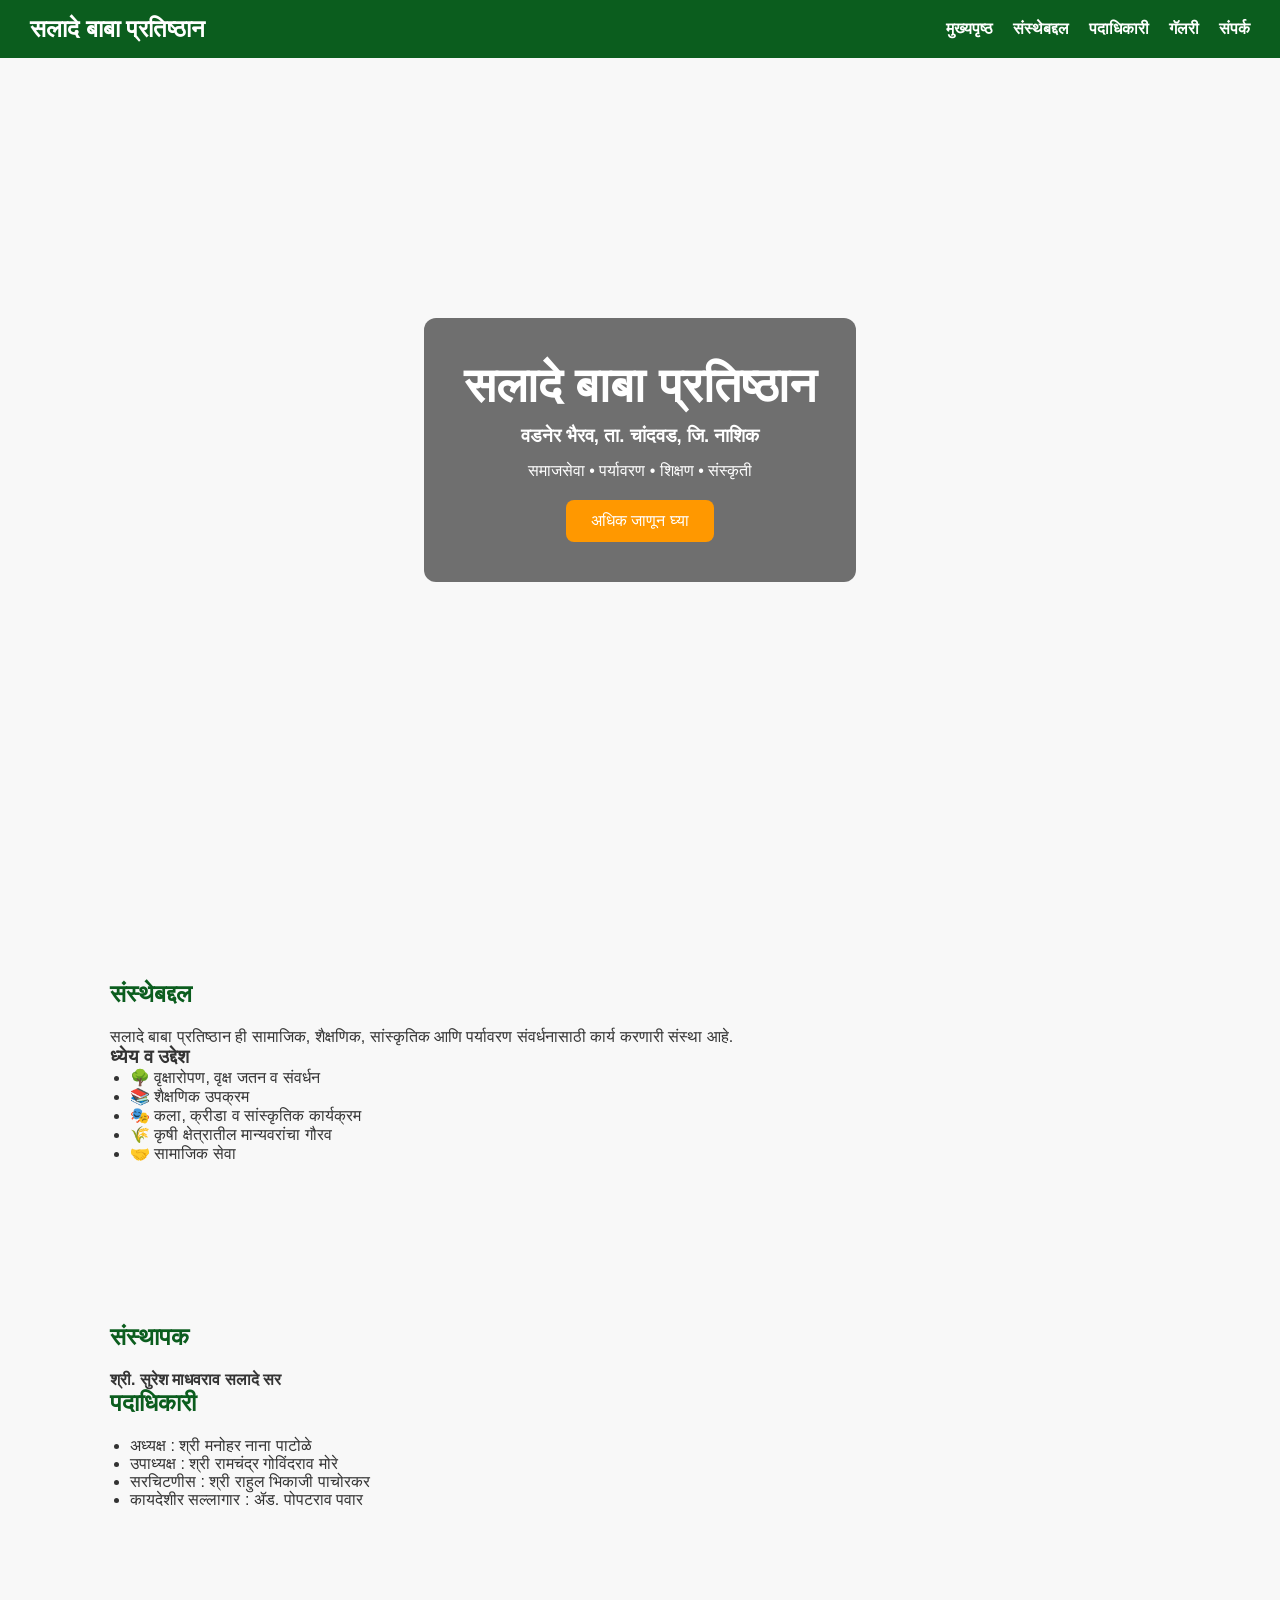
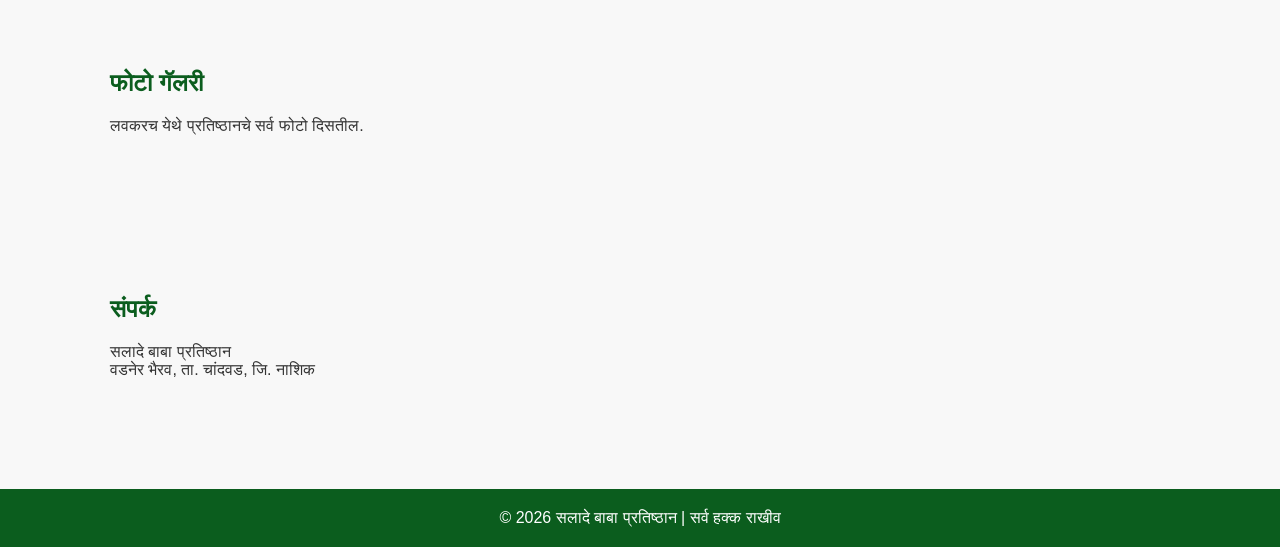
==== index.html @ 88b50d45 "Add website files" ====
<!DOCTYPE html>
<html lang="mr">
<head>
<meta charset="UTF-8">
<meta name="viewport" content="width=device-width, initial-scale=1.0">
<title>सलादे बाबा प्रतिष्ठान</title>

<link rel="stylesheet" href="style.css">

</head>
<body>

<nav>
<div class="logo">सलादे बाबा प्रतिष्ठान</div>

<ul>
<li><a href="#home">मुख्यपृष्ठ</a></li>
<li><a href="#about">संस्थेबद्दल</a></li>
<li><a href="#team">पदाधिकारी</a></li>
<li><a href="#gallery">गॅलरी</a></li>
<li><a href="#contact">संपर्क</a></li>
</ul>

</nav>

<header id="home" class="hero">

<div class="overlay">

<h1>सलादे बाबा प्रतिष्ठान</h1>

<h3>वडनेर भैरव, ता. चांदवड, जि. नाशिक</h3>

<p>
समाजसेवा • पर्यावरण • शिक्षण • संस्कृती
</p>

<a href="#about" class="btn">अधिक जाणून घ्या</a>

</div>

</header>

<section id="about">

<h2>संस्थेबद्दल</h2>

<p>
सलादे बाबा प्रतिष्ठान ही सामाजिक, शैक्षणिक, सांस्कृतिक आणि पर्यावरण संवर्धनासाठी कार्य करणारी संस्था आहे.
</p>

<h3>ध्येय व उद्देश</h3>

<ul>

<li>🌳 वृक्षारोपण, वृक्ष जतन व संवर्धन</li>

<li>📚 शैक्षणिक उपक्रम</li>

<li>🎭 कला, क्रीडा व सांस्कृतिक कार्यक्रम</li>

<li>🌾 कृषी क्षेत्रातील मान्यवरांचा गौरव</li>

<li>🤝 सामाजिक सेवा</li>

</ul>

</section>

<section id="team">

<h2>संस्थापक</h2>

<p><b>श्री. सुरेश माधवराव सलादे सर</b></p>

<h2>पदाधिकारी</h2>

<ul>

<li>अध्यक्ष : श्री मनोहर नाना पाटोळे</li>

<li>उपाध्यक्ष : श्री रामचंद्र गोविंदराव मोरे</li>

<li>सरचिटणीस : श्री राहुल भिकाजी पाचोरकर</li>

<li>कायदेशीर सल्लागार : ॲड. पोपटराव पवार</li>

</ul>

</section>

<section id="gallery">

<h2>फोटो गॅलरी</h2>

<p>लवकरच येथे प्रतिष्ठानचे सर्व फोटो दिसतील.</p>

</section>

<section id="contact">

<h2>संपर्क</h2>

<p>सलादे बाबा प्रतिष्ठान</p>

<p>वडनेर भैरव, ता. चांदवड, जि. नाशिक</p>

</section>

<footer>

<p>© 2026 सलादे बाबा प्रतिष्ठान | सर्व हक्क राखीव</p>

</footer>

<script src="script.js"></script>

</body>
</html>
---- style.css ----
*{
    margin:0;
    padding:0;
    box-sizing:border-box;
    font-family:Arial,sans-serif;
    scroll-behavior:smooth;
}

body{
    background:#f8f8f8;
    color:#333;
}

nav{
    position:fixed;
    top:0;
    width:100%;
    background:#0b5d1e;
    color:#fff;
    display:flex;
    justify-content:space-between;
    align-items:center;
    padding:15px 30px;
    z-index:1000;
}

.logo{
    font-size:24px;
    font-weight:bold;
}

nav ul{
    display:flex;
    list-style:none;
}

nav ul li{
    margin-left:20px;
}

nav ul li a{
    color:#fff;
    text-decoration:none;
    font-weight:bold;
}

nav ul li a:hover{
    color:#ffd700;
}

.hero{
    height:100vh;
    background:url("images/banner.jpg") center/cover no-repeat;
    display:flex;
    justify-content:center;
    align-items:center;
    text-align:center;
}

.overlay{
    background:rgba(0,0,0,0.55);
    color:#fff;
    padding:40px;
    border-radius:12px;
}

.overlay h1{
    font-size:48px;
    margin-bottom:10px;
}

.overlay h3{
    margin-bottom:15px;
}

.btn{
    display:inline-block;
    margin-top:20px;
    padding:12px 25px;
    background:#ff9800;
    color:white;
    text-decoration:none;
    border-radius:8px;
}

.btn:hover{
    background:#e68900;
}

section{
    padding:80px 20px;
    max-width:1100px;
    margin:auto;
}

section h2{
    color:#0b5d1e;
    margin-bottom:20px;
}

section ul{
    margin-left:20px;
}

footer{
    background:#0b5d1e;
    color:white;
    text-align:center;
    padding:20px;
    margin-top:30px;
}

@media(max-width:768px){

nav{
    flex-direction:column;
}

nav ul{
    flex-direction:column;
    text-align:center;
    margin-top:10px;
}

nav ul li{
    margin:8px 0;
}

.overlay h1{
    font-size:32px;
}

.overlay h3{
    font-size:18px;
}

}
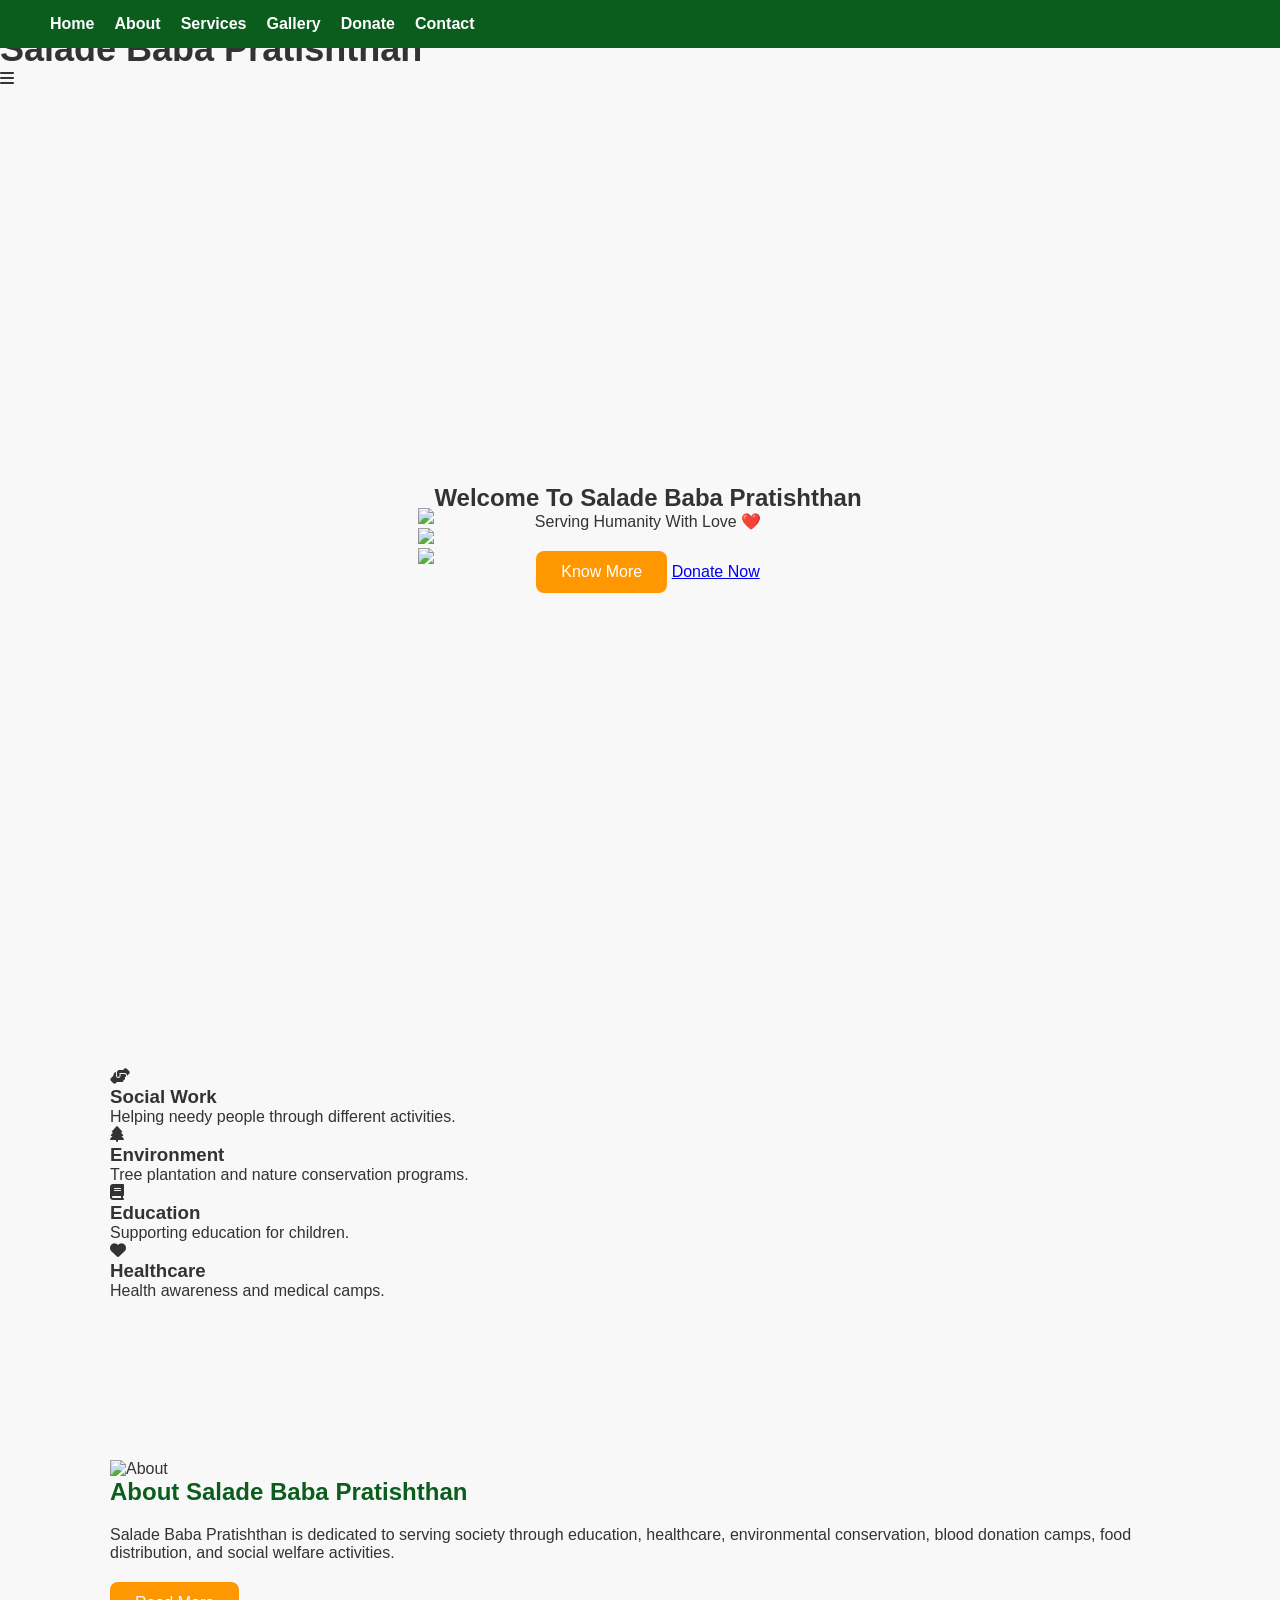
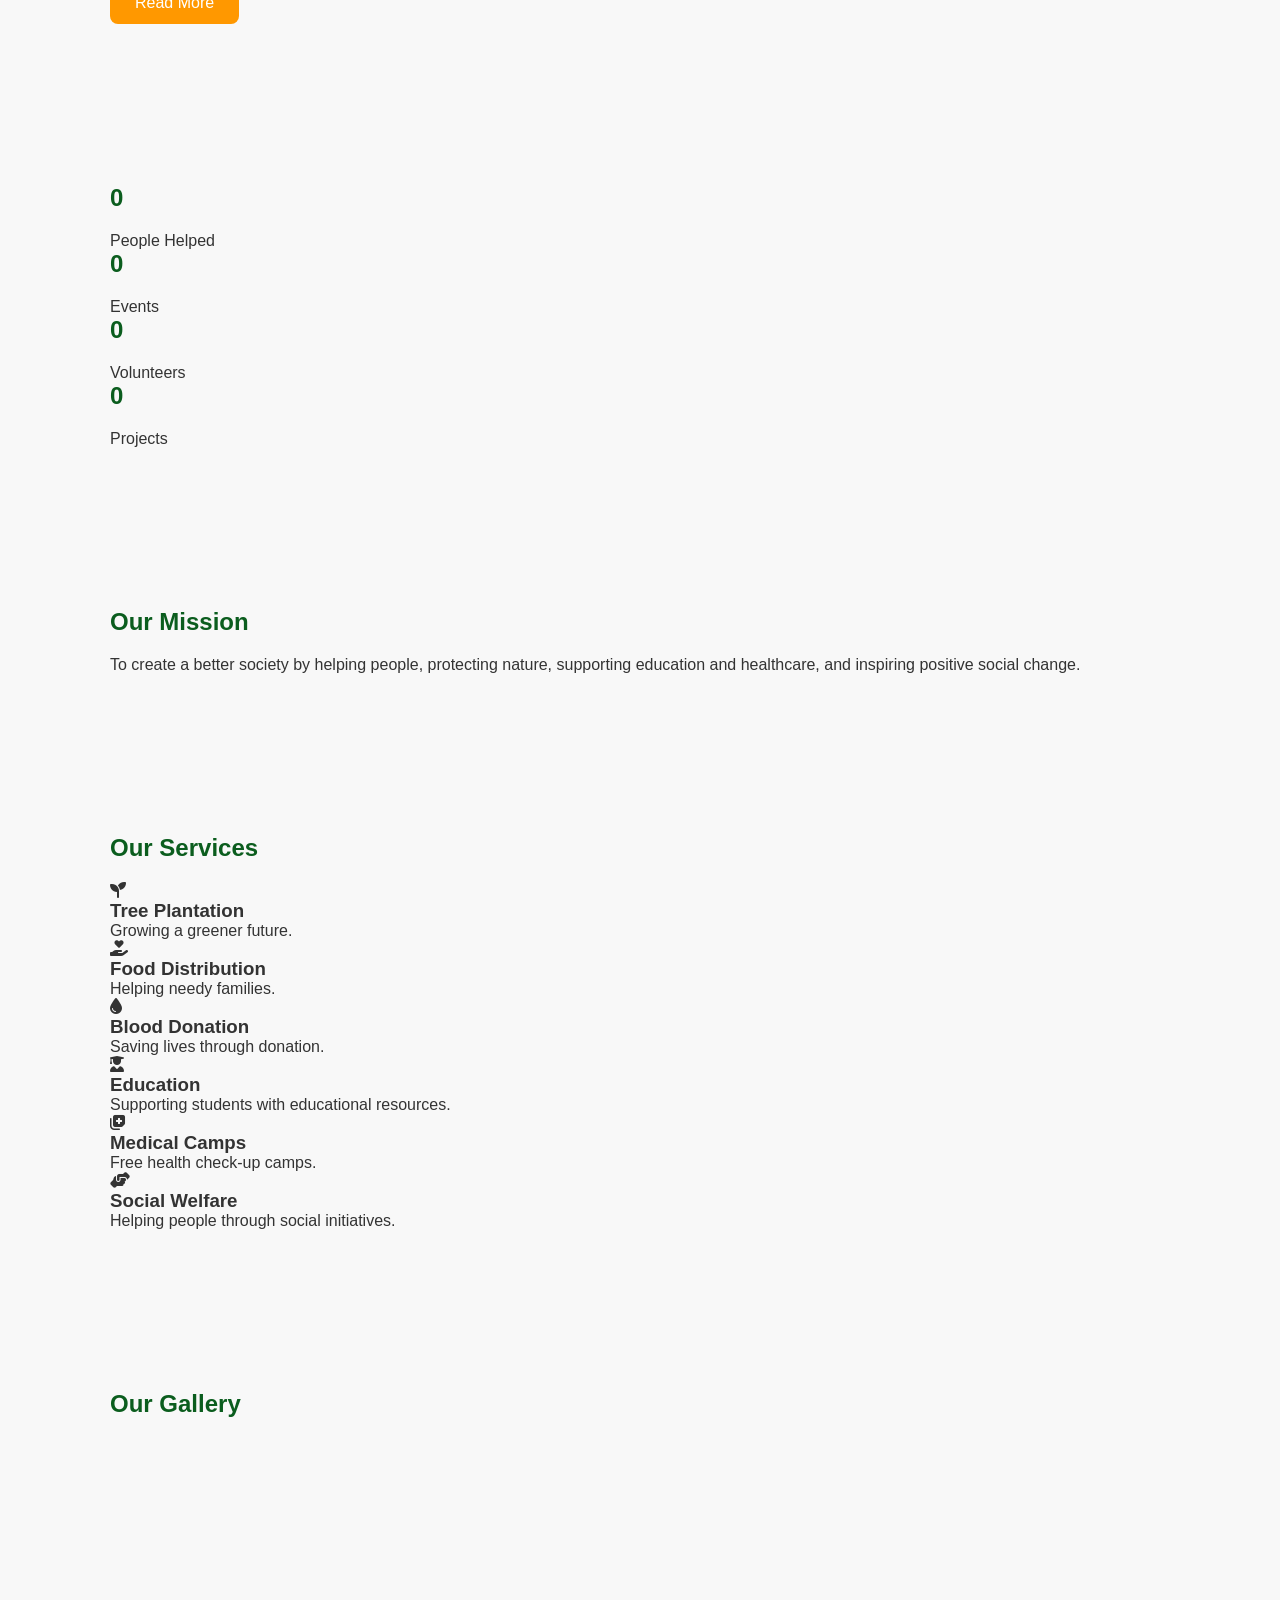
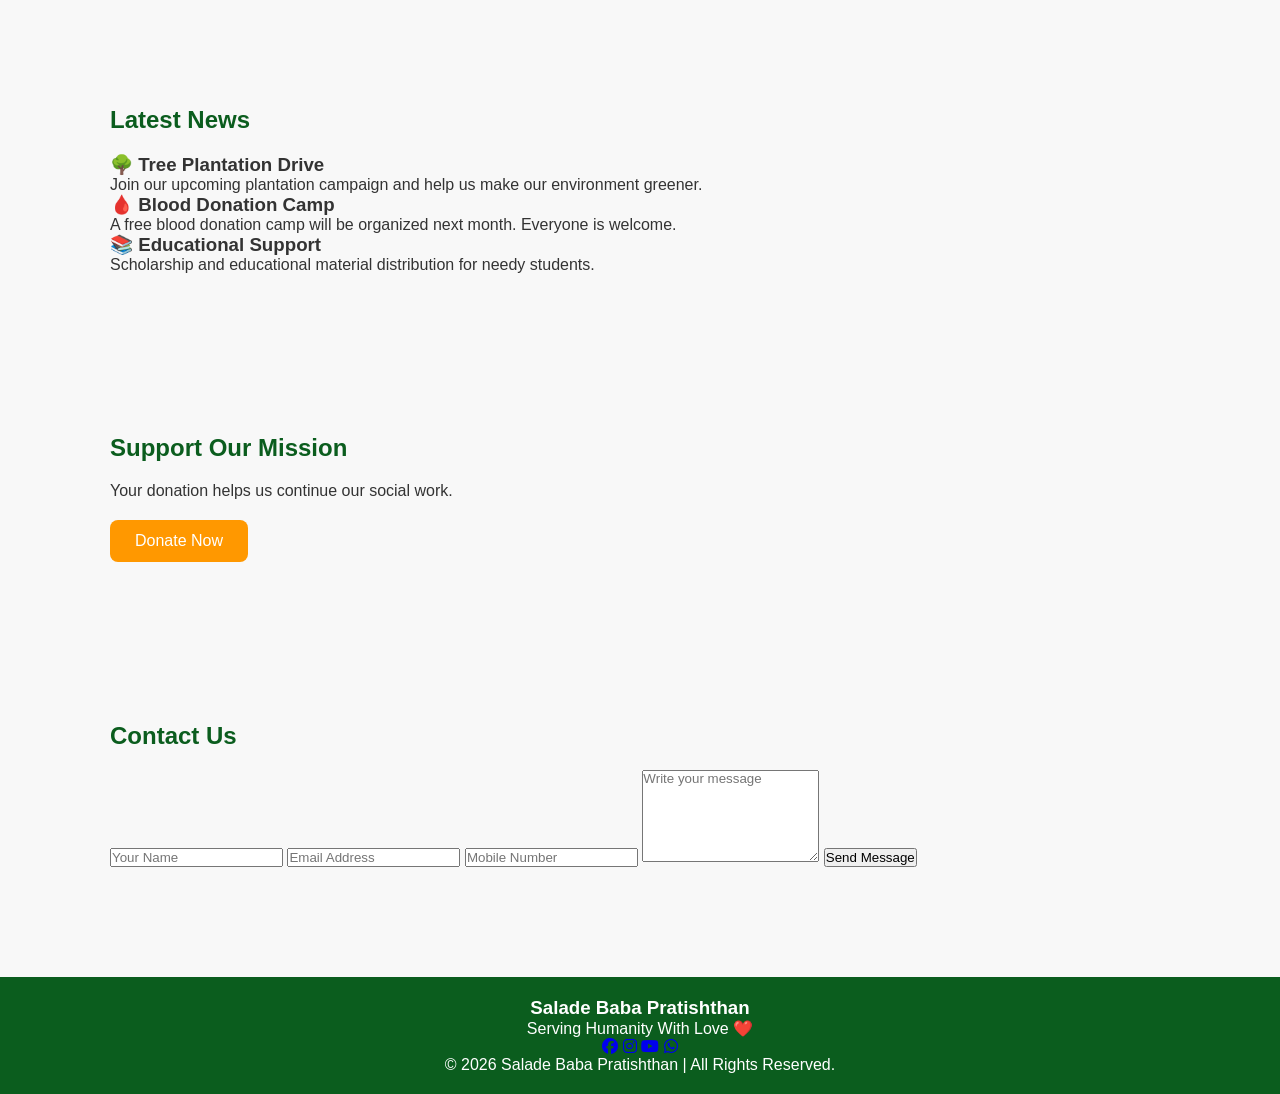
==== commit a9b009ff: "Update index.html with English translations and new content" ====
--- a/index.html
+++ b/index.html
@@ -1,120 +1,432 @@
 <!DOCTYPE html>
 <html lang="mr">
 <head>
-<meta charset="UTF-8">
-<meta name="viewport" content="width=device-width, initial-scale=1.0">
-<title>सलादे बाबा प्रतिष्ठान</title>
-
-<link rel="stylesheet" href="style.css">
+    <meta charset="UTF-8">
+    <meta name="viewport" content="width=device-width, initial-scale=1.0">
+    <title>Salade Baba Pratishthan</title>
+
+    <link rel="stylesheet" href="style.css">
+
+    <link href="https://fonts.googleapis.com/css2?family=Poppins:wght@300;400;500;600;700&display=swap" rel="stylesheet">
+
+    <link rel="stylesheet"
+    href="https://cdnjs.cloudflare.com/ajax/libs/font-awesome/6.5.2/css/all.min.css">
 
 </head>
+
 <body>
 
-<nav>
-<div class="logo">सलादे बाबा प्रतिष्ठान</div>
+<!--========== LOADER ==========-->
+
+<div id="loader">
+    <div class="spinner"></div>
+</div>
+
+<!--========== HEADER ==========-->
+
+<header>
+
+<div class="logo">
+
+<img src="images/logo.png" alt="Logo">
+
+<h2>Salade Baba Pratishthan</h2>
+
+</div>
+
+<nav id="navbar">
 
 <ul>
-<li><a href="#home">मुख्यपृष्ठ</a></li>
-<li><a href="#about">संस्थेबद्दल</a></li>
-<li><a href="#team">पदाधिकारी</a></li>
-<li><a href="#gallery">गॅलरी</a></li>
-<li><a href="#contact">संपर्क</a></li>
+
+<li><a href="#home">Home</a></li>
+
+<li><a href="#about">About</a></li>
+
+<li><a href="#services">Services</a></li>
+
+<li><a href="#gallery">Gallery</a></li>
+
+<li><a href="#donate">Donate</a></li>
+
+<li><a href="#contact">Contact</a></li>
+
 </ul>
 
 </nav>
 
-<header id="home" class="hero">
-
-<div class="overlay">
-
-<h1>सलादे बाबा प्रतिष्ठान</h1>
-
-<h3>वडनेर भैरव, ता. चांदवड, जि. नाशिक</h3>
-
-<p>
-समाजसेवा • पर्यावरण • शिक्षण • संस्कृती
-</p>
-
-<a href="#about" class="btn">अधिक जाणून घ्या</a>
+<div class="menu-btn">
+
+<i class="fas fa-bars"></i>
 
 </div>
 
 </header>
 
-<section id="about">
-
-<h2>संस्थेबद्दल</h2>
-
-<p>
-सलादे बाबा प्रतिष्ठान ही सामाजिक, शैक्षणिक, सांस्कृतिक आणि पर्यावरण संवर्धनासाठी कार्य करणारी संस्था आहे.
-</p>
-
-<h3>ध्येय व उद्देश</h3>
-
-<ul>
-
-<li>🌳 वृक्षारोपण, वृक्ष जतन व संवर्धन</li>
-
-<li>📚 शैक्षणिक उपक्रम</li>
-
-<li>🎭 कला, क्रीडा व सांस्कृतिक कार्यक्रम</li>
-
-<li>🌾 कृषी क्षेत्रातील मान्यवरांचा गौरव</li>
-
-<li>🤝 सामाजिक सेवा</li>
-
-</ul>
-
-</section>
-
-<section id="team">
-
-<h2>संस्थापक</h2>
-
-<p><b>श्री. सुरेश माधवराव सलादे सर</b></p>
-
-<h2>पदाधिकारी</h2>
-
-<ul>
-
-<li>अध्यक्ष : श्री मनोहर नाना पाटोळे</li>
-
-<li>उपाध्यक्ष : श्री रामचंद्र गोविंदराव मोरे</li>
-
-<li>सरचिटणीस : श्री राहुल भिकाजी पाचोरकर</li>
-
-<li>कायदेशीर सल्लागार : ॲड. पोपटराव पवार</li>
-
-</ul>
-
-</section>
-
-<section id="gallery">
-
-<h2>फोटो गॅलरी</h2>
-
-<p>लवकरच येथे प्रतिष्ठानचे सर्व फोटो दिसतील.</p>
-
-</section>
-
-<section id="contact">
-
-<h2>संपर्क</h2>
-
-<p>सलादे बाबा प्रतिष्ठान</p>
-
-<p>वडनेर भैरव, ता. चांदवड, जि. नाशिक</p>
-
-</section>
+<!--========== HERO ==========-->
+
+<section class="hero" id="home">
+
+<div class="slider">
+
+<div class="slide active">
+
+<img src="images/slider1.jpg">
+
+</div>
+
+<div class="slide">
+
+<img src="images/slider2.jpg">
+
+</div>
+
+<div class="slide">
+
+<img src="images/slider3.jpg">
+
+</div>
+
+</div>
+
+<div class="hero-content">
+
+<h1>Welcome To Salade Baba Pratishthan</h1>
+
+<p>
+Serving Humanity With Love ❤️
+</p>
+
+<div class="hero-btn">
+
+<a href="#about" class="btn">
+Know More
+</a>
+
+<a href="#donate" class="btn2">
+Donate Now
+</a>
+
+</div>
+
+</div>
+
+</section>
+
+<!--========== FEATURES ==========-->
+
+<section class="features">
+
+<div class="card">
+
+<i class="fas fa-hands-helping"></i>
+
+<h3>Social Work</h3>
+
+<p>
+Helping needy people through different activities.
+</p>
+
+</div>
+
+<div class="card">
+
+<i class="fas fa-tree"></i>
+
+<h3>Environment</h3>
+
+<p>
+Tree plantation and nature conservation programs.
+</p>
+
+</div>
+
+<div class="card">
+
+<i class="fas fa-book"></i>
+
+<h3>Education</h3>
+
+<p>
+Supporting education for children.
+</p>
+
+</div>
+
+<div class="card">
+
+<i class="fas fa-heart"></i>
+
+<h3>Healthcare</h3>
+
+<p>
+Health awareness and medical camps.
+</p>
+
+</div>
+
+  </section>
+  <!-- ================= ABOUT ================= -->
+
+<section class="about" id="about">
+
+<div class="container">
+
+<div class="about-image">
+<img src="images/about.jpg" alt="About">
+</div>
+
+<div class="about-content">
+
+<h2>About Salade Baba Pratishthan</h2>
+
+<p>
+Salade Baba Pratishthan is dedicated to serving society through education, healthcare, environmental conservation, blood donation camps, food distribution, and social welfare activities.
+</p>
+
+<a href="#" class="btn">Read More</a>
+
+</div>
+
+</div>
+
+</section>
+
+<!-- ================= COUNTERS ================= -->
+
+<section class="counter-section">
+
+<div class="counter-box">
+<h2 class="counter" data-target="5000">0</h2>
+<p>People Helped</p>
+</div>
+
+<div class="counter-box">
+<h2 class="counter" data-target="120">0</h2>
+<p>Events</p>
+</div>
+
+<div class="counter-box">
+<h2 class="counter" data-target="300">0</h2>
+<p>Volunteers</p>
+</div>
+
+<div class="counter-box">
+<h2 class="counter" data-target="50">0</h2>
+<p>Projects</p>
+</div>
+
+</section>
+
+<!-- ================= MISSION ================= -->
+
+<section class="mission">
+
+<h2>Our Mission</h2>
+
+<p>
+To create a better society by helping people, protecting nature,
+supporting education and healthcare, and inspiring positive social change.
+</p>
+
+</section>
+
+<!-- ================= SERVICES ================= -->
+
+<section class="services" id="services">
+
+<h2>Our Services</h2>
+
+<div class="service-grid">
+
+<div class="service-card">
+<i class="fas fa-seedling"></i>
+<h3>Tree Plantation</h3>
+<p>Growing a greener future.</p>
+</div>
+
+<div class="service-card">
+<i class="fas fa-hand-holding-heart"></i>
+<h3>Food Distribution</h3>
+<p>Helping needy families.</p>
+</div>
+
+<div class="service-card">
+<i class="fas fa-tint"></i>
+<h3>Blood Donation</h3>
+<p>Saving lives through donation.</p>
+</div>
+
+<div class="service-card">
+<i class="fas fa-user-graduate"></i>
+<h3>Education</h3>
+<p>Supporting students with educational resources.</p>
+</div>
+
+<div class="service-card">
+<i class="fas fa-notes-medical"></i>
+<h3>Medical Camps</h3>
+<p>Free health check-up camps.</p>
+</div>
+
+<div class="service-card">
+<i class="fas fa-hands-helping"></i>
+<h3>Social Welfare</h3>
+<p>Helping people through social initiatives.</p>
+</div>
+
+</div>
+
+
+  </section>
+  <!-- ================= GALLERY ================= -->
+
+<section class="gallery" id="gallery">
+
+<h2>Our Gallery</h2>
+
+<div class="gallery-grid">
+
+<div class="gallery-item">
+<img src="images/gallery/g1.jpg" alt="">
+</div>
+
+<div class="gallery-item">
+<img src="images/gallery/g2.jpg" alt="">
+</div>
+
+<div class="gallery-item">
+<img src="images/gallery/g3.jpg" alt="">
+</div>
+
+<div class="gallery-item">
+<img src="images/gallery/g4.jpg" alt="">
+</div>
+
+<div class="gallery-item">
+<img src="images/gallery/g5.jpg" alt="">
+</div>
+
+<div class="gallery-item">
+<img src="images/gallery/g6.jpg" alt="">
+</div>
+
+</div>
+
+</section>
+
+<!-- ================= LATEST NEWS ================= -->
+
+<section class="news">
+
+<h2>Latest News</h2>
+
+<div class="news-box">
+
+<h3>🌳 Tree Plantation Drive</h3>
+
+<p>
+Join our upcoming plantation campaign and help us make our environment greener.
+</p>
+
+</div>
+
+<div class="news-box">
+
+<h3>🩸 Blood Donation Camp</h3>
+
+<p>
+A free blood donation camp will be organized next month. Everyone is welcome.
+</p>
+
+</div>
+
+<div class="news-box">
+
+<h3>📚 Educational Support</h3>
+
+<p>
+Scholarship and educational material distribution for needy students.
+</p>
+
+</div>
+
+</section>
+
+<!-- ================= DONATION ================= -->
+
+<section class="donate" id="donate">
+
+<h2>Support Our Mission</h2>
+
+<p>
+
+Your donation helps us continue our social work.
+
+</p>
+
+<a href="#" class="btn">
+Donate Now
+</a>
+
+</section>
+
+<!-- ================= CONTACT ================= -->
+
+<section class="contact" id="contact">
+
+<h2>Contact Us</h2>
+
+<form>
+
+<input type="text" placeholder="Your Name" required>
+
+<input type="email" placeholder="Email Address" required>
+
+<input type="tel" placeholder="Mobile Number">
+
+<textarea rows="6" placeholder="Write your message"></textarea>
+
+<button type="submit">
+Send Message
+</button>
+
+</form>
+
+</section>
+
+<!-- ================= FOOTER ================= -->
 
 <footer>
 
-<p>© 2026 सलादे बाबा प्रतिष्ठान | सर्व हक्क राखीव</p>
+<h3>Salade Baba Pratishthan</h3>
+
+<p>
+Serving Humanity With Love ❤️
+</p>
+
+<div class="social">
+
+<a href="#"><i class="fab fa-facebook"></i></a>
+
+<a href="#"><i class="fab fa-instagram"></i></a>
+
+<a href="#"><i class="fab fa-youtube"></i></a>
+
+<a href="#"><i class="fab fa-whatsapp"></i></a>
+
+</div>
+
+<p>
+
+© 2026 Salade Baba Pratishthan | All Rights Reserved.
+
+</p>
 
 </footer>
 
 <script src="script.js"></script>
 
 </body>
-</html>
-
+
+  </html>
+  
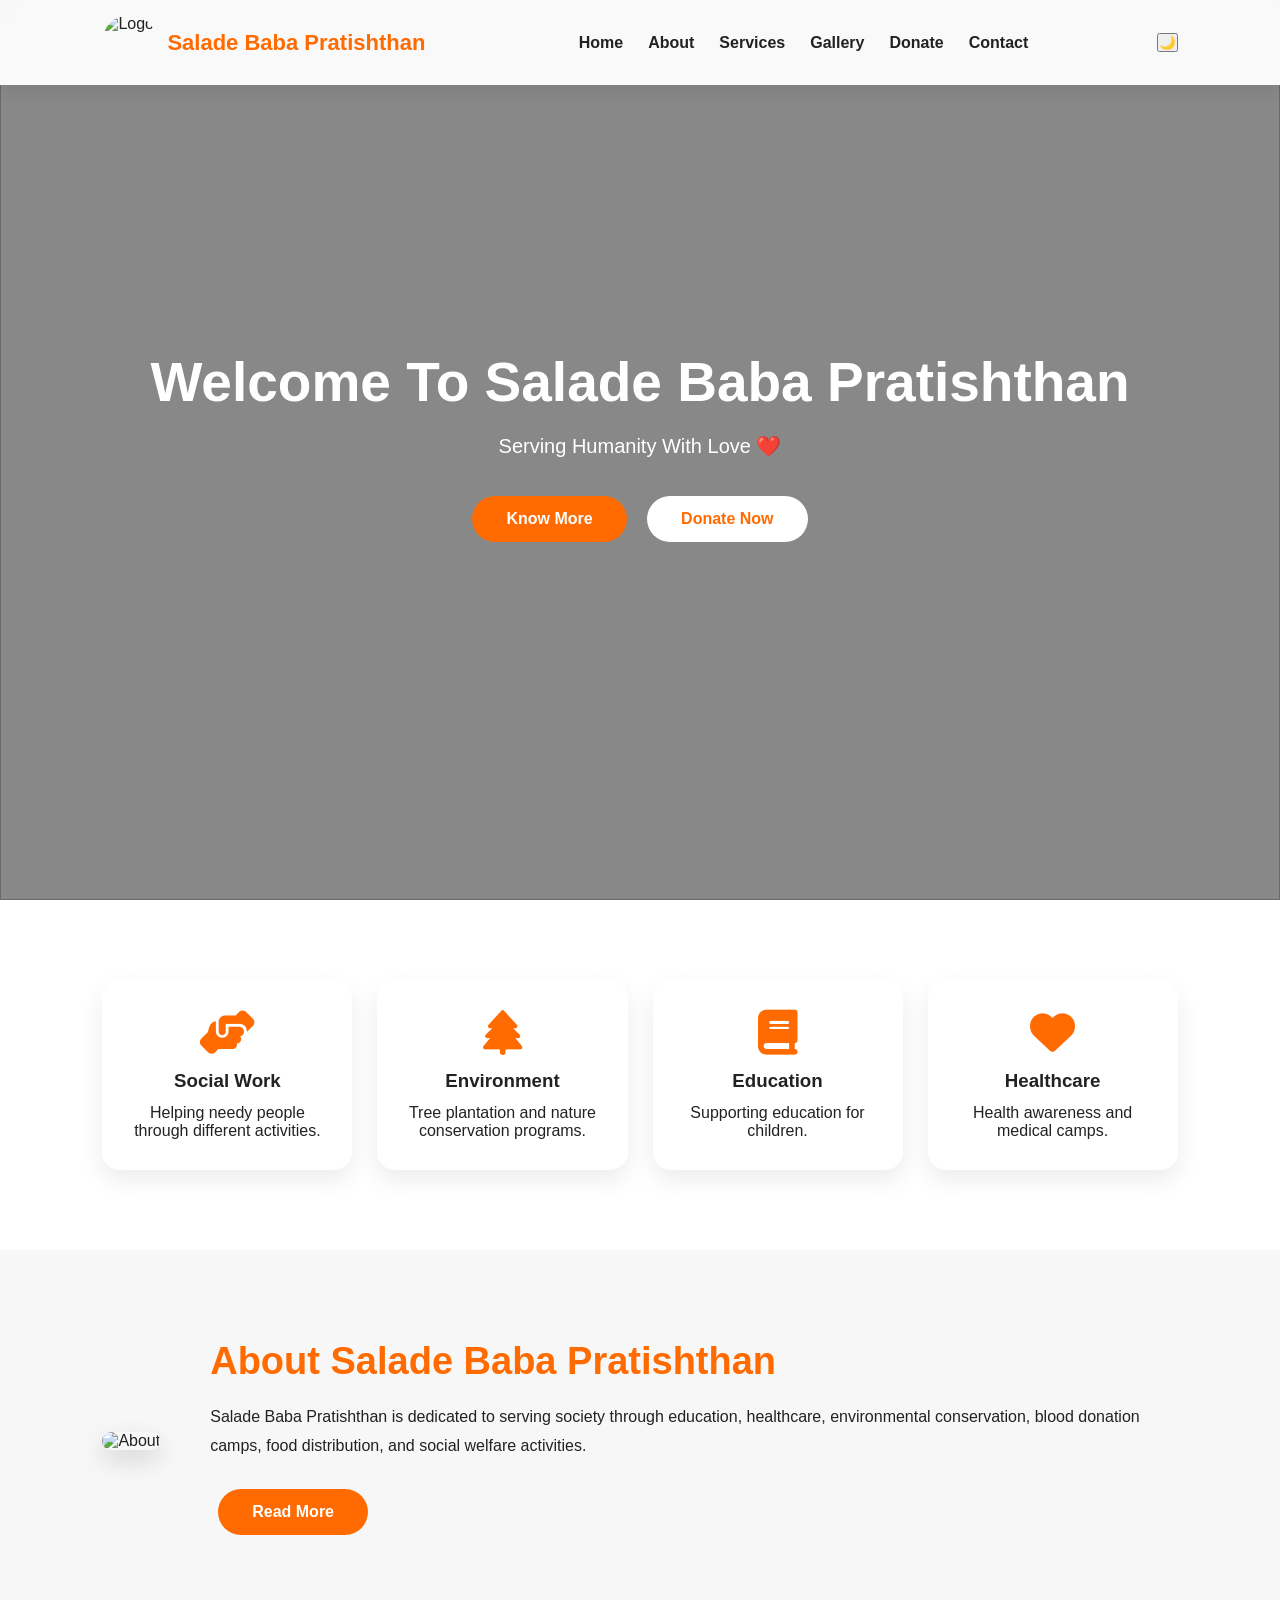
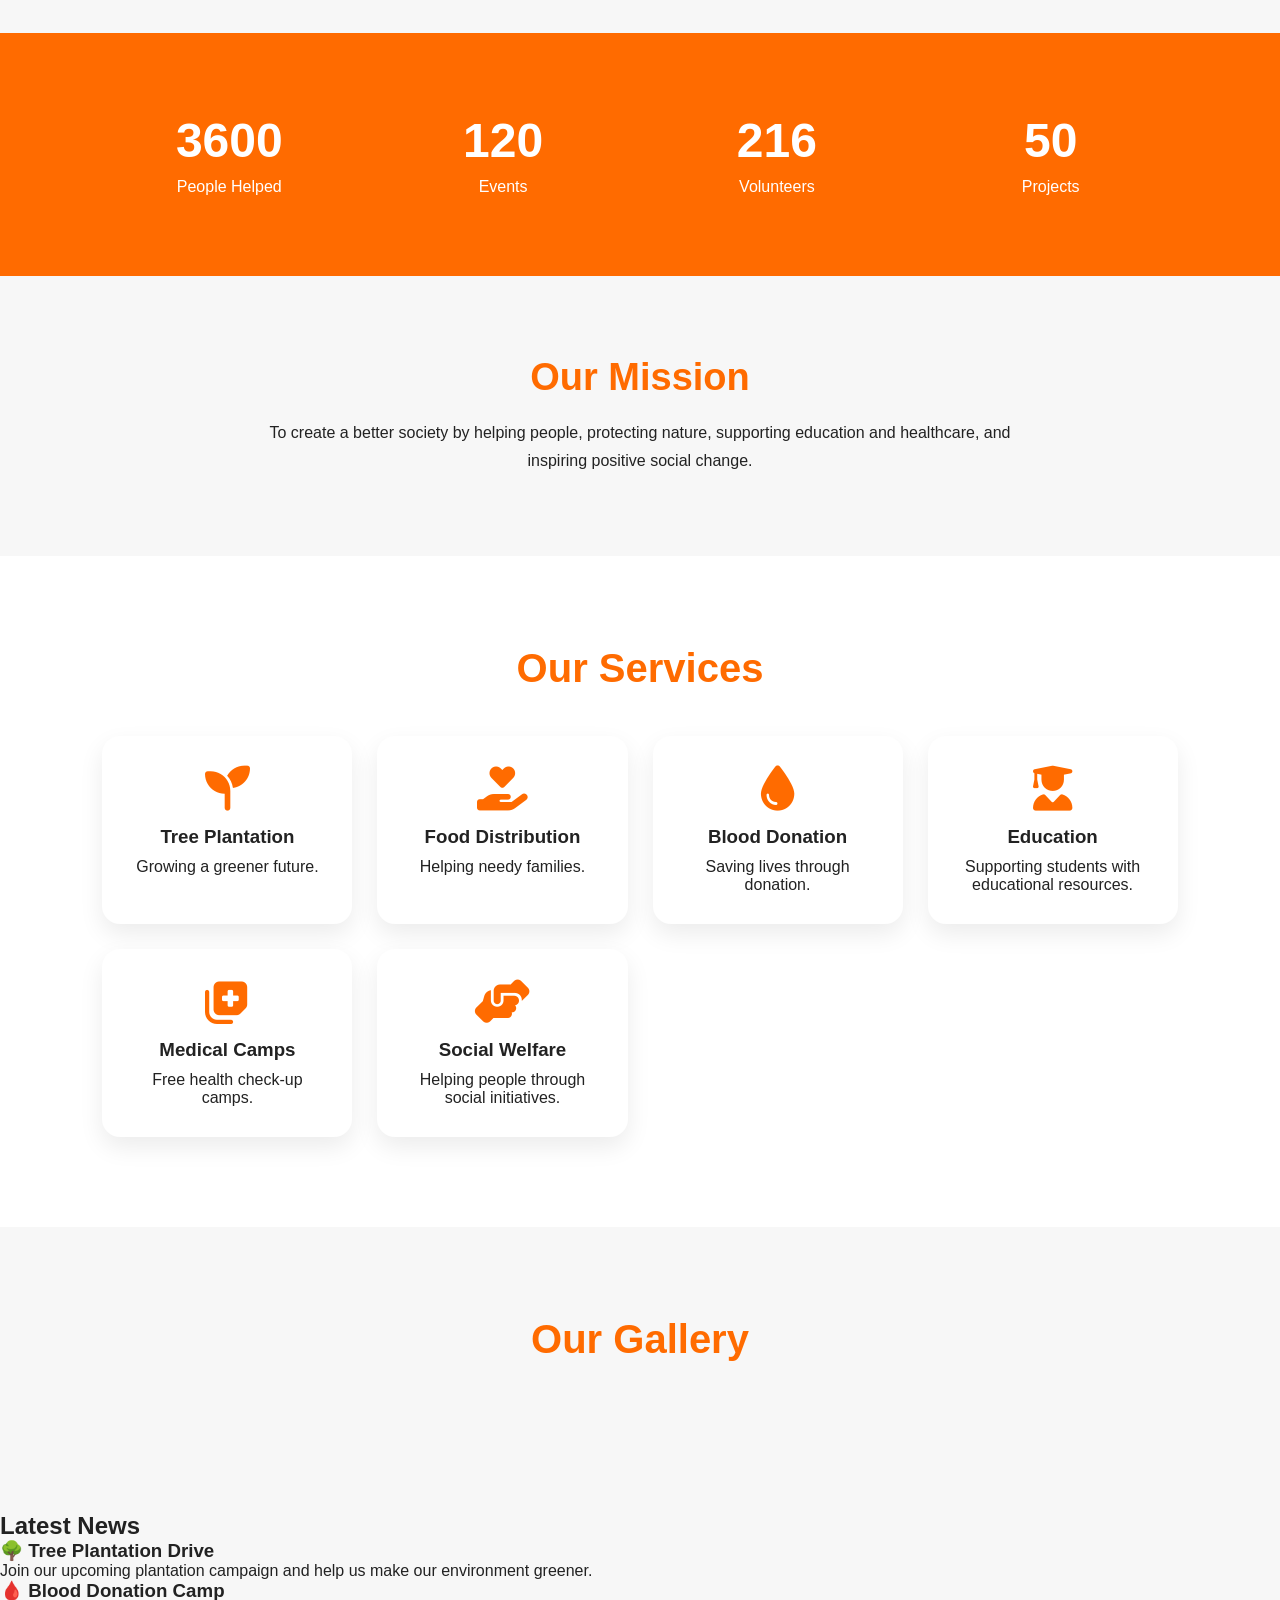
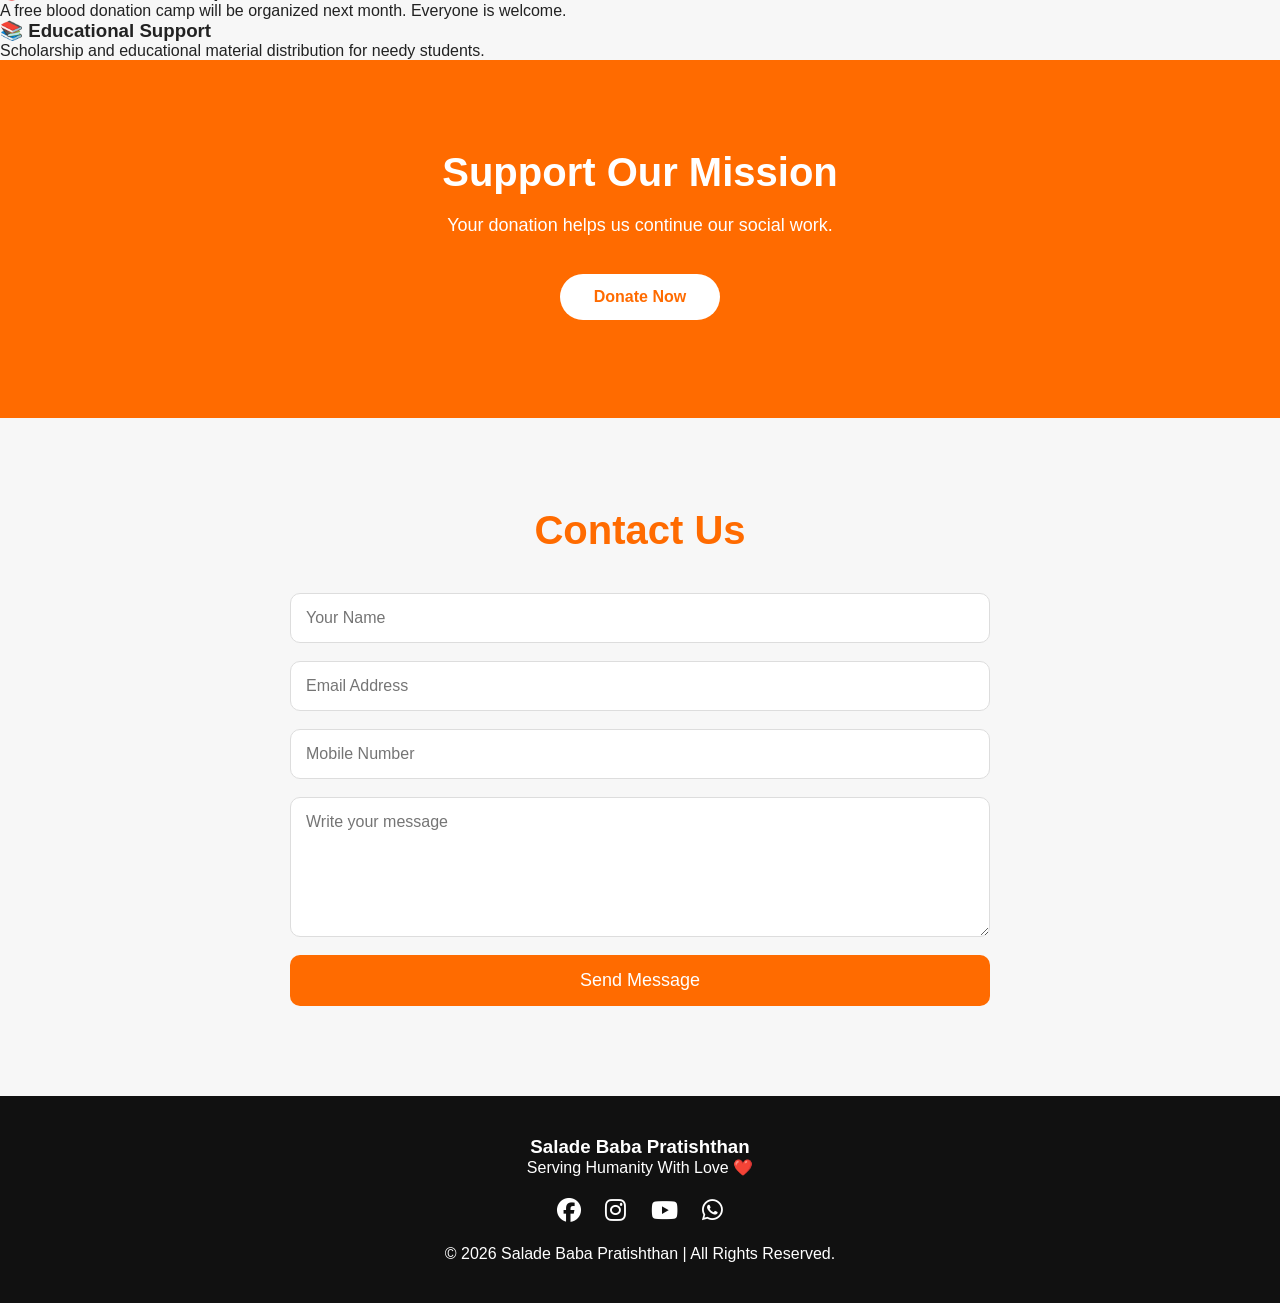
==== commit 95352148: "Add dark mode and scroll to top buttons" ====
--- a/index.html
+++ b/index.html
@@ -53,6 +53,9 @@
 </ul>
 
 </nav>
+    <button id="darkModeBtn">
+    🌙
+    </button>
 
 <div class="menu-btn">
 
@@ -415,6 +418,9 @@
 <a href="#"><i class="fab fa-whatsapp"></i></a>
 
 </div>
+    <button id="topBtn">
+    ↑
+                                               </button>
 
 <p>
 
--- a/style.css
+++ b/style.css
@@ -1,32 +1,87 @@
+/* ===========================
+   RESET & GLOBAL STYLES
+=========================== */
+
 *{
     margin:0;
     padding:0;
     box-sizing:border-box;
-    font-family:Arial,sans-serif;
+    font-family:'Poppins',sans-serif;
+}
+
+html{
     scroll-behavior:smooth;
 }
 
 body{
-    background:#f8f8f8;
-    color:#333;
-}
-
-nav{
+    background:#f7f7f7;
+    color:#222;
+    overflow-x:hidden;
+}
+
+/* ===========================
+   LOADER
+=========================== */
+
+#loader{
+    position:fixed;
+    inset:0;
+    background:#fff;
+    display:flex;
+    justify-content:center;
+    align-items:center;
+    z-index:9999;
+}
+
+.spinner{
+    width:60px;
+    height:60px;
+    border:6px solid #ddd;
+    border-top:6px solid #ff6b00;
+    border-radius:50%;
+    animation:spin 1s linear infinite;
+}
+
+@keyframes spin{
+    to{
+        transform:rotate(360deg);
+    }
+}
+
+/* ===========================
+   HEADER
+=========================== */
+
+header{
     position:fixed;
     top:0;
+    left:0;
     width:100%;
-    background:#0b5d1e;
-    color:#fff;
+    background:rgba(255,255,255,.95);
+    backdrop-filter:blur(10px);
     display:flex;
     justify-content:space-between;
     align-items:center;
-    padding:15px 30px;
+    padding:15px 8%;
+    box-shadow:0 5px 15px rgba(0,0,0,.08);
     z-index:1000;
 }
 
 .logo{
-    font-size:24px;
-    font-weight:bold;
+    display:flex;
+    align-items:center;
+    gap:10px;
+}
+
+.logo img{
+    width:55px;
+    height:55px;
+    border-radius:50%;
+}
+
+.logo h2{
+    color:#ff6b00;
+    font-size:22px;
 }
 
 nav ul{
@@ -35,103 +90,536 @@
 }
 
 nav ul li{
-    margin-left:20px;
+    margin-left:25px;
 }
 
 nav ul li a{
-    color:#fff;
     text-decoration:none;
-    font-weight:bold;
+    color:#222;
+    font-weight:600;
+    transition:.3s;
 }
 
 nav ul li a:hover{
-    color:#ffd700;
-}
+    color:#ff6b00;
+}
+
+.menu-btn{
+    display:none;
+    font-size:28px;
+    cursor:pointer;
+}
+
+/* ===========================
+   HERO
+=========================== */
 
 .hero{
+    position:relative;
+    width:100%;
     height:100vh;
-    background:url("images/banner.jpg") center/cover no-repeat;
+    overflow:hidden;
+}
+
+.slider{
+    width:100%;
+    height:100%;
+    position:absolute;
+}
+
+.slide{
+    position:absolute;
+    width:100%;
+    height:100%;
+    opacity:0;
+    transition:1s;
+}
+
+.slide.active{
+    opacity:1;
+}
+
+.slide img{
+    width:100%;
+    height:100%;
+    object-fit:cover;
+}
+
+.hero::before{
+    content:"";
+    position:absolute;
+    inset:0;
+    background:rgba(0,0,0,.45);
+    z-index:1;
+}
+
+.hero-content{
+    position:relative;
+    z-index:2;
+    height:100%;
     display:flex;
+    flex-direction:column;
     justify-content:center;
     align-items:center;
     text-align:center;
-}
-
-.overlay{
-    background:rgba(0,0,0,0.55);
-    color:#fff;
-    padding:40px;
-    border-radius:12px;
-}
-
-.overlay h1{
+    color:#fff;
+    padding:20px;
+}
+
+.hero-content h1{
+    font-size:55px;
+    margin-bottom:20px;
+}
+
+.hero-content p{
+    font-size:20px;
+    max-width:700px;
+}
+
+.hero-btn{
+    margin-top:30px;
+}
+
+.btn,
+.btn2{
+    display:inline-block;
+    padding:14px 34px;
+    border-radius:50px;
+    text-decoration:none;
+    font-weight:600;
+    transition:.3s;
+    margin:8px;
+}
+
+.btn{
+    background:#ff6b00;
+    color:#fff;
+}
+
+.btn:hover{
+    background:#ff8c32;
+}
+
+.btn2{
+    background:#fff;
+    color:#ff6b00;
+}
+
+.btn2:hover{
+    background:#ececec;
+    }
+/* ===========================
+   FEATURES
+=========================== */
+
+.features{
+    display:grid;
+    grid-template-columns:repeat(auto-fit,minmax(230px,1fr));
+    gap:25px;
+    padding:80px 8%;
+    background:#fff;
+}
+
+.card{
+    background:#fff;
+    padding:30px;
+    border-radius:18px;
+    text-align:center;
+    box-shadow:0 10px 25px rgba(0,0,0,.08);
+    transition:.4s;
+}
+
+.card:hover{
+    transform:translateY(-10px);
+    box-shadow:0 20px 40px rgba(0,0,0,.15);
+}
+
+.card i{
+    font-size:45px;
+    color:#ff6b00;
+    margin-bottom:15px;
+}
+
+.card h3{
+    margin-bottom:12px;
+}
+
+/* ===========================
+   ABOUT
+=========================== */
+
+.about{
+    padding:90px 8%;
+    background:#f7f7f7;
+}
+
+.container{
+    display:flex;
+    align-items:center;
+    justify-content:space-between;
+    gap:50px;
+    flex-wrap:wrap;
+}
+
+.about-image img{
+    width:100%;
+    max-width:500px;
+    border-radius:20px;
+    box-shadow:0 10px 25px rgba(0,0,0,.15);
+}
+
+.about-content{
+    flex:1;
+}
+
+.about-content h2{
+    font-size:38px;
+    color:#ff6b00;
+    margin-bottom:20px;
+}
+
+.about-content p{
+    line-height:1.8;
+    margin-bottom:20px;
+}
+
+/* ===========================
+   COUNTER
+=========================== */
+
+.counter-section{
+    display:grid;
+    grid-template-columns:repeat(auto-fit,minmax(200px,1fr));
+    gap:20px;
+    padding:80px 8%;
+    background:#ff6b00;
+    color:#fff;
+}
+
+.counter-box{
+    text-align:center;
+}
+
+.counter-box h2{
     font-size:48px;
     margin-bottom:10px;
 }
 
-.overlay h3{
+/* ===========================
+   MISSION
+=========================== */
+
+.mission{
+    padding:80px 10%;
+    text-align:center;
+}
+
+.mission h2{
+    font-size:38px;
+    color:#ff6b00;
+    margin-bottom:20px;
+}
+
+.mission p{
+    max-width:800px;
+    margin:auto;
+    line-height:1.8;
+}
+
+/* ===========================
+   SERVICES
+=========================== */
+
+.services{
+    padding:90px 8%;
+    background:#fff;
+}
+
+.services h2{
+    text-align:center;
+    color:#ff6b00;
+    margin-bottom:45px;
+    font-size:40px;
+}
+
+.service-grid{
+    display:grid;
+    grid-template-columns:repeat(auto-fit,minmax(250px,1fr));
+    gap:25px;
+}
+
+.service-card{
+    background:#fff;
+    border-radius:18px;
+    padding:30px;
+    text-align:center;
+    box-shadow:0 10px 25px rgba(0,0,0,.08);
+    transition:.4s;
+}
+
+.service-card:hover{
+    transform:translateY(-8px);
+}
+
+.service-card i{
+    font-size:45px;
+    color:#ff6b00;
     margin-bottom:15px;
 }
 
-.btn{
-    display:inline-block;
-    margin-top:20px;
-    padding:12px 25px;
-    background:#ff9800;
-    color:white;
-    text-decoration:none;
-    border-radius:8px;
-}
-
-.btn:hover{
-    background:#e68900;
-}
-
-section{
-    padding:80px 20px;
-    max-width:1100px;
+.service-card h3{
+    margin-bottom:10px;
+}
+
+/* ===========================
+   GALLERY
+=========================== */
+
+.gallery{
+    padding:90px 8%;
+    background:#f7f7f7;
+}
+
+.gallery h2{
+    text-align:center;
+    color:#ff6b00;
+    margin-bottom:40px;
+    font-size:40px;
+}
+
+.gallery-grid{
+    display:grid;
+    grid-template-columns:repeat(auto-fit,minmax(250px,1fr));
+    gap:20px;
+}
+
+.gallery-item{
+    overflow:hidden;
+    border-radius:15px;
+}
+
+.gallery-item img{
+    width:100%;
+    display:block;
+    transition:.5s;
+}
+
+.gallery-item:hover img{
+    transform:scale(1.1);
+}
+/* ===========================
+   DONATE SECTION
+=========================== */
+
+.donate{
+    background:#ff6b00;
+    color:#fff;
+    text-align:center;
+    padding:90px 8%;
+}
+
+.donate h2{
+    font-size:40px;
+    margin-bottom:20px;
+}
+
+.donate p{
+    font-size:18px;
+    margin-bottom:30px;
+}
+
+.donate .btn{
+    background:#fff;
+    color:#ff6b00;
+}
+
+/* ===========================
+   CONTACT
+=========================== */
+
+.contact{
+    padding:90px 8%;
+    background:#f7f7f7;
+}
+
+.contact h2{
+    text-align:center;
+    color:#ff6b00;
+    margin-bottom:40px;
+    font-size:40px;
+}
+
+.contact form{
+    max-width:700px;
     margin:auto;
-}
-
-section h2{
-    color:#0b5d1e;
-    margin-bottom:20px;
-}
-
-section ul{
-    margin-left:20px;
-}
+    display:flex;
+    flex-direction:column;
+    gap:18px;
+}
+
+.contact input,
+.contact textarea{
+    padding:15px;
+    border:1px solid #ddd;
+    border-radius:10px;
+    outline:none;
+    font-size:16px;
+}
+
+.contact button{
+    padding:15px;
+    border:none;
+    border-radius:10px;
+    background:#ff6b00;
+    color:#fff;
+    font-size:18px;
+    cursor:pointer;
+    transition:.3s;
+}
+
+.contact button:hover{
+    background:#e55d00;
+}
+
+/* ===========================
+   FOOTER
+=========================== */
 
 footer{
-    background:#0b5d1e;
-    color:white;
-    text-align:center;
-    padding:20px;
-    margin-top:30px;
-}
-
-@media(max-width:768px){
+    background:#111;
+    color:#fff;
+    text-align:center;
+    padding:40px 20px;
+}
+
+footer .social{
+    margin:20px 0;
+}
+
+footer .social a{
+    color:#fff;
+    font-size:24px;
+    margin:0 10px;
+    transition:.3s;
+}
+
+footer .social a:hover{
+    color:#ff6b00;
+}
+
+/* ===========================
+   RESPONSIVE
+=========================== */
+
+@media (max-width:768px){
+
+header{
+    padding:15px 5%;
+}
 
 nav{
+    display:none;
+}
+
+.menu-btn{
+    display:block;
+}
+
+.hero-content h1{
+    font-size:34px;
+}
+
+.hero-content p{
+    font-size:16px;
+}
+
+.container{
     flex-direction:column;
 }
 
-nav ul{
-    flex-direction:column;
-    text-align:center;
-    margin-top:10px;
-}
-
-nav ul li{
-    margin:8px 0;
-}
-
-.overlay h1{
-    font-size:32px;
-}
-
-.overlay h3{
-    font-size:18px;
-}
-
-}	
+.about-content{
+    text-align:center;
+}
+
+.services h2,
+.gallery h2,
+.contact h2,
+.donate h2{
+    font-size:30px;
+}
+
+.counter-box h2{
+    font-size:36px;
+}
+
+}
+
+/* ===========================
+   SCROLL ANIMATION
+=========================== */
+
+.fade-up{
+    opacity:0;
+    transform:translateY(40px);
+    transition:all .8s ease;
+}
+
+.fade-up.show{
+    opacity:1;
+    transform:translateY(0);
+}
+
+/* ===========================
+   DARK MODE
+=========================== */
+
+body.dark{
+    background:#111;
+    color:#eee;
+}
+
+body.dark header{
+    background:#1b1b1b;
+}
+
+body.dark .card,
+body.dark .service-card,
+body.dark .news-box{
+    background:#222;
+    color:#fff;
+}
+
+body.dark .contact{
+    background:#1b1b1b;
+}
+
+body.dark input,
+body.dark textarea{
+    background:#2b2b2b;
+    color:#fff;
+    border-color:#444;
+}
+
+/* ===========================
+   BACK TO TOP BUTTON
+=========================== */
+
+#topBtn{
+    position:fixed;
+    right:20px;
+    bottom:20px;
+    width:50px;
+    height:50px;
+    border:none;
+    border-radius:50%;
+    background:#ff6b00;
+    color:#fff;
+    cursor:pointer;
+    display:none;
+    font-size:20px;
+    box-shadow:0 5px 15px rgba(0,0,0,.3);
+}
+
+#topBtn:hover{
+    background:#e55d00;
+    }
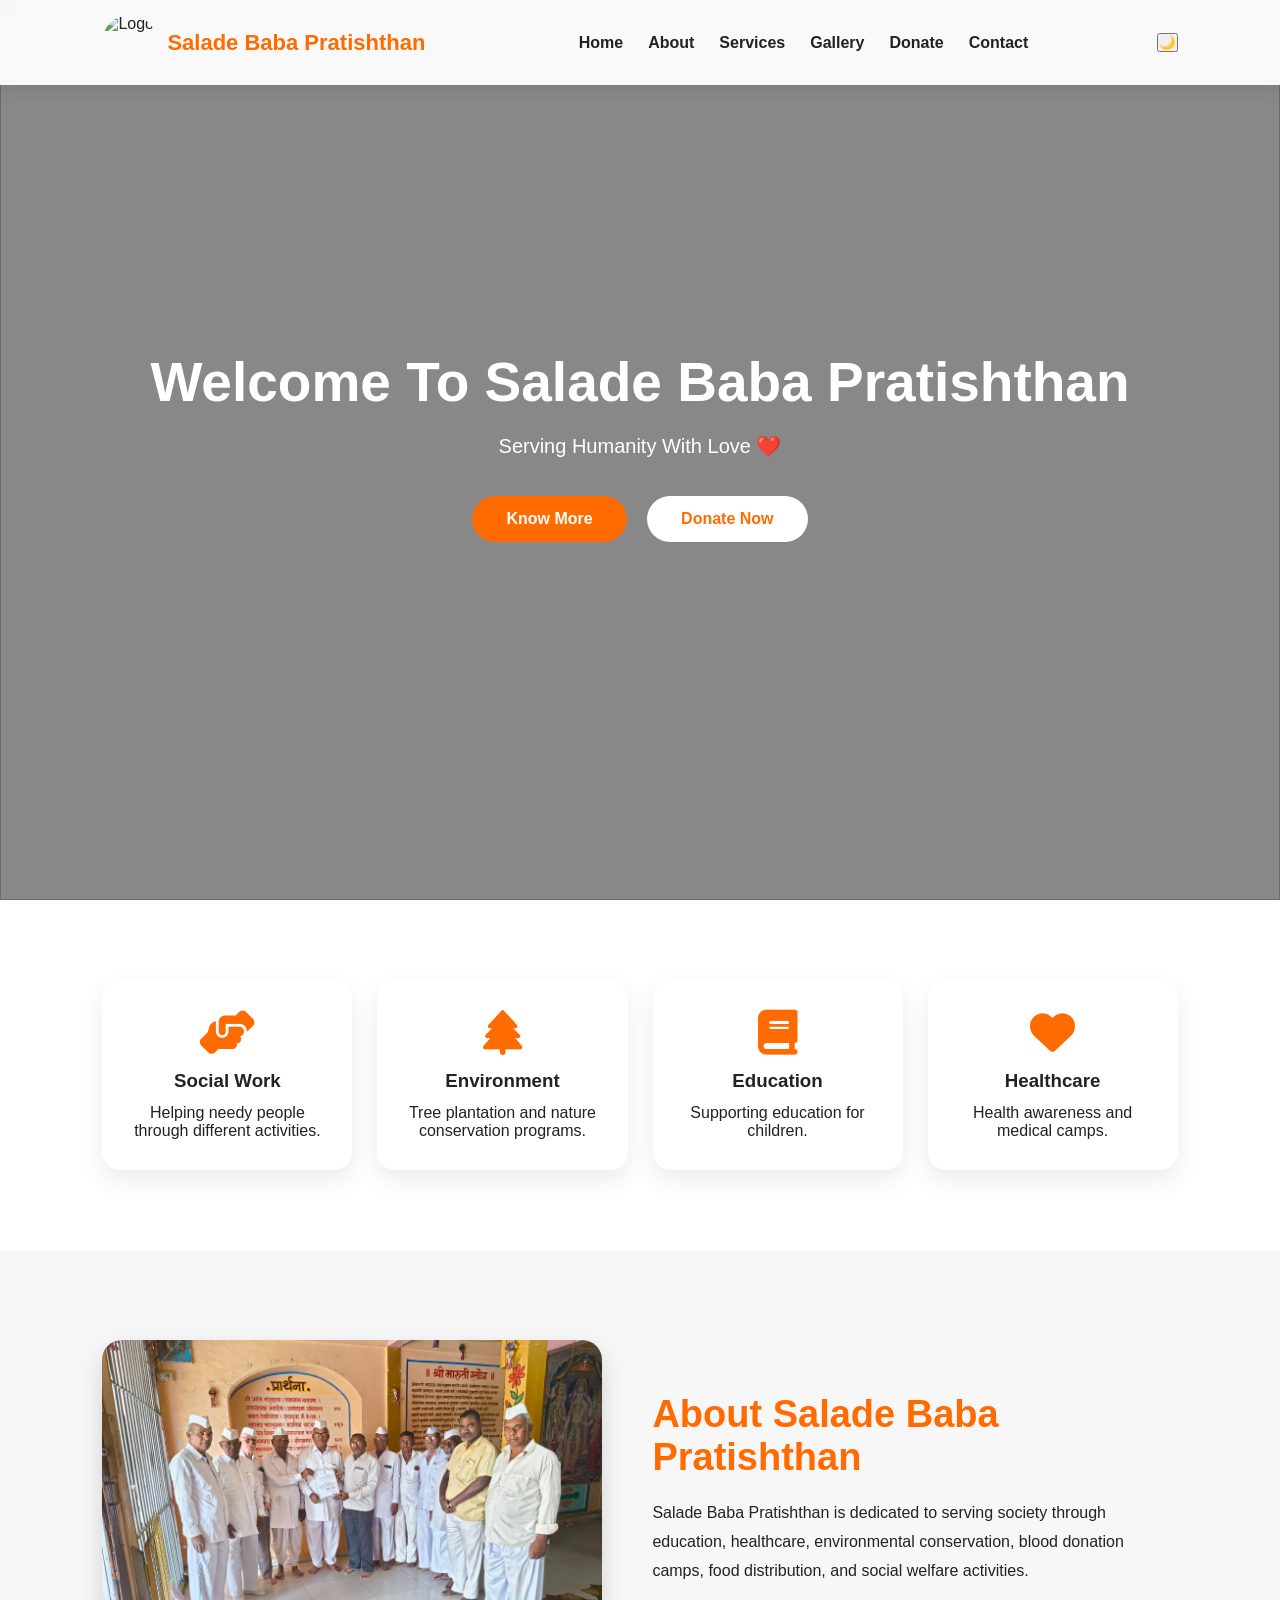
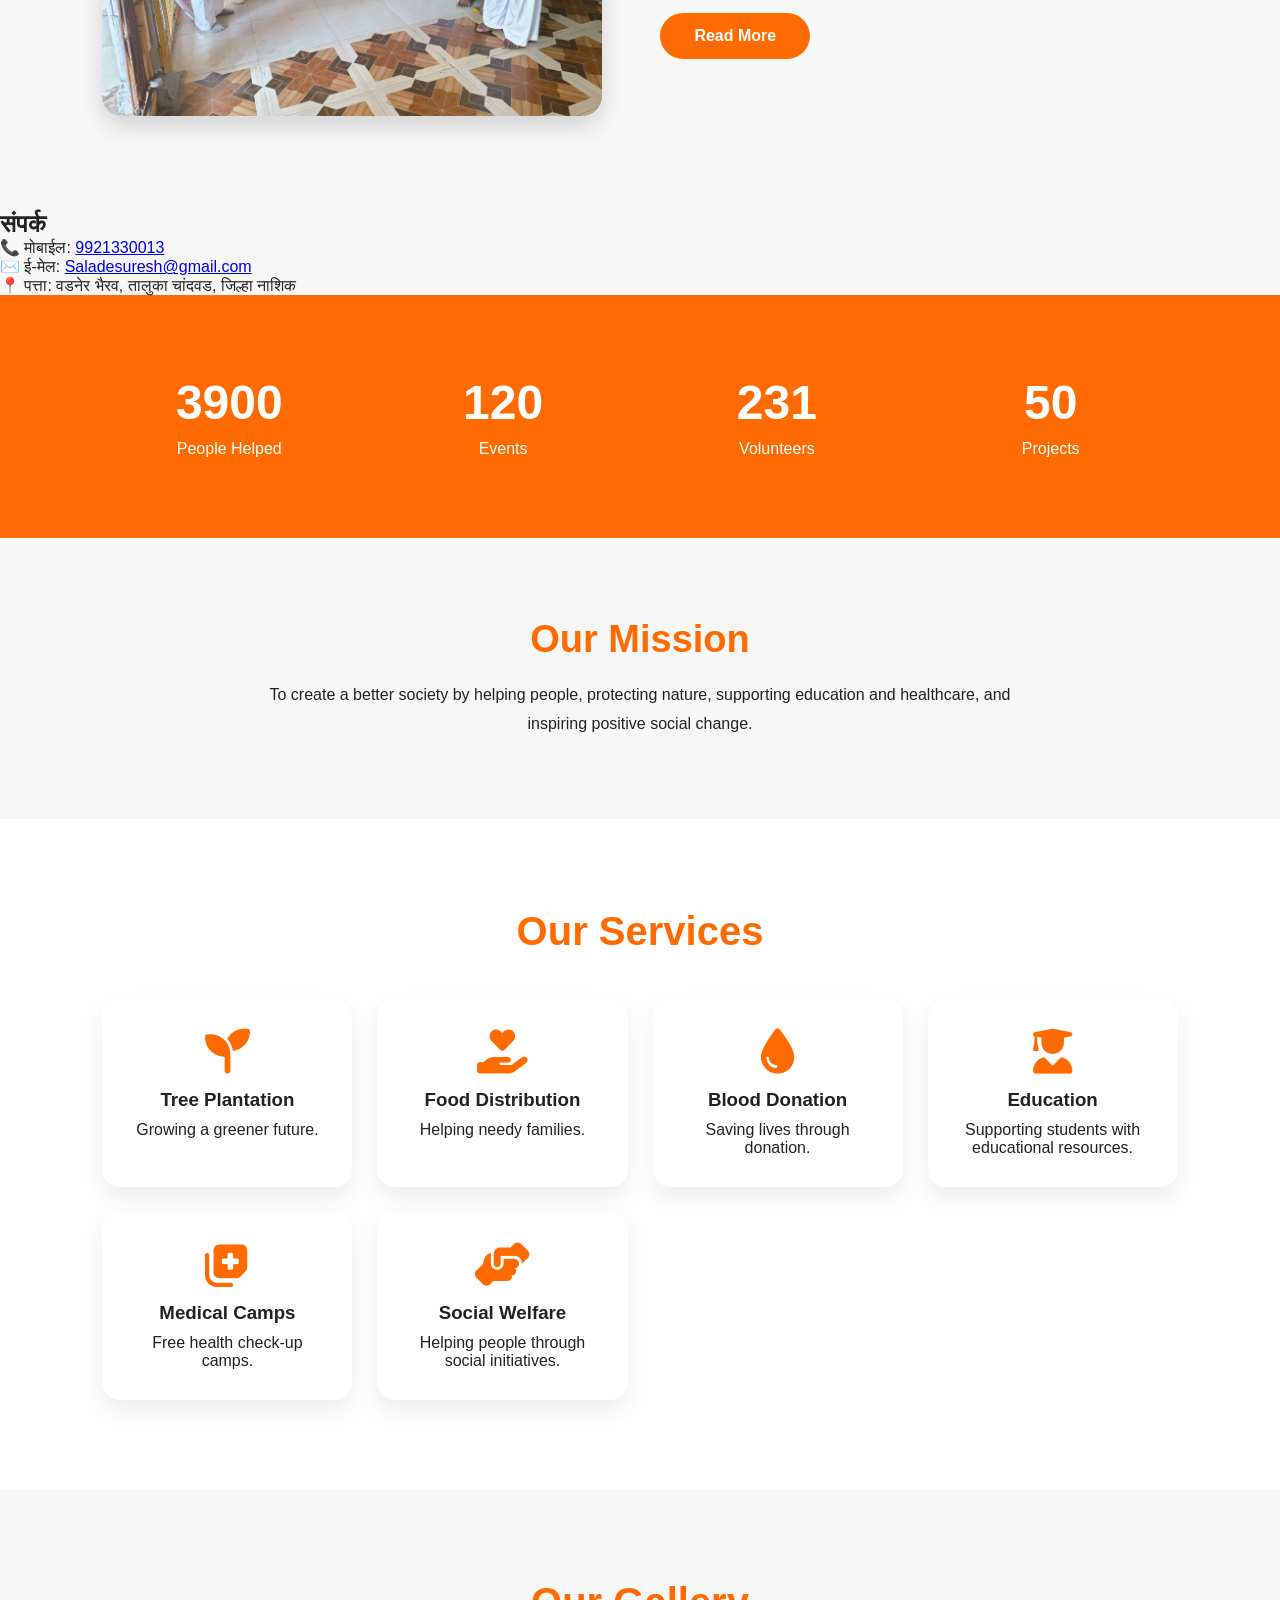
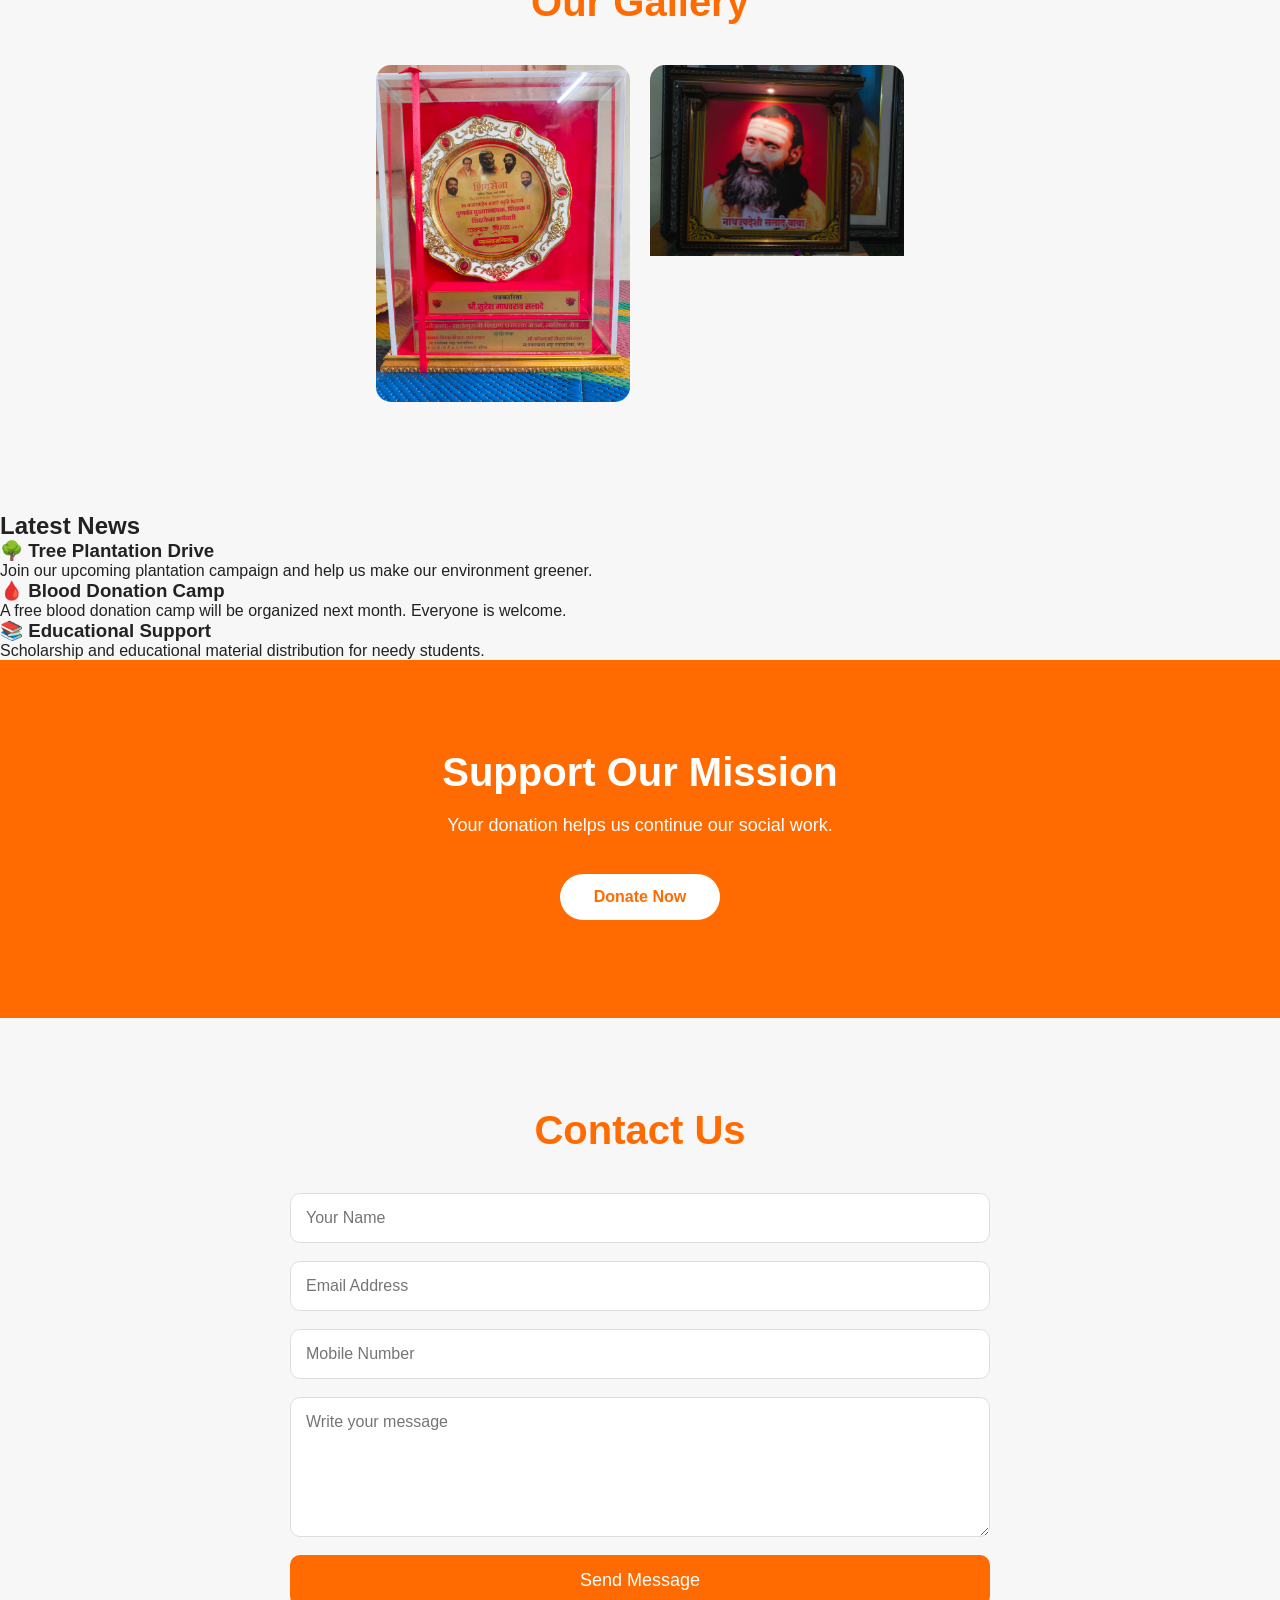
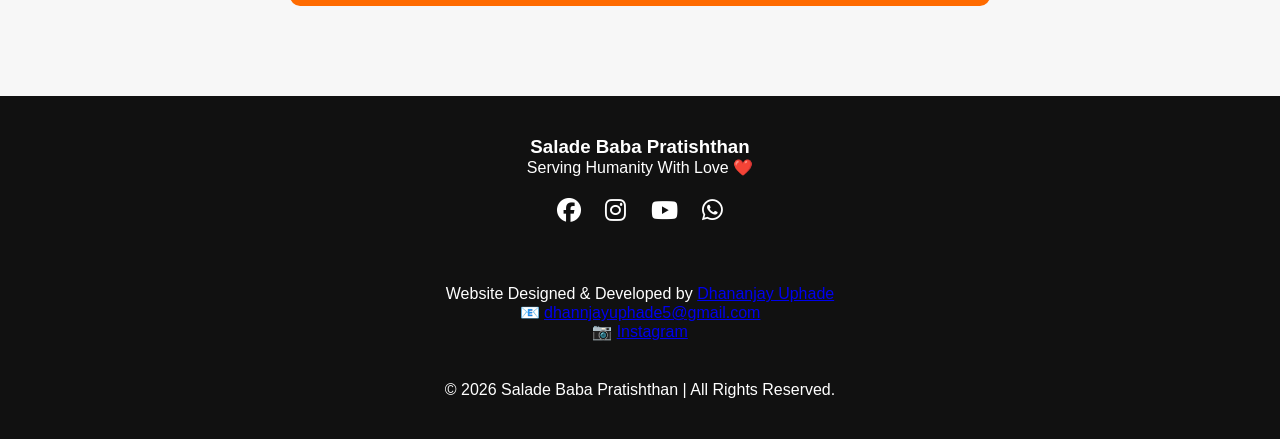
==== commit efe02f4c: "Add contact section and update footer information Added contact information including mobile, email," ====
--- a/index.html
+++ b/index.html
@@ -193,6 +193,23 @@
 </div>
 
 </section>
+    <h2>संपर्क</h2>
+
+<p>
+📞 मोबाईल: <a href="tel:9921330013">9921330013</a>
+</p>
+
+<p>
+✉️ ई-मेल: 
+<a href="mailto:Saladesuresh@gmail.com">
+Saladesuresh@gmail.com
+</a>
+</p>
+
+<p>
+📍 पत्ता: वडनेर भैरव, तालुका चांदवड, जिल्हा नाशिक
+</p>
+    
 
 <!-- ================= COUNTERS ================= -->
 
@@ -420,7 +437,30 @@
 </div>
     <button id="topBtn">
     ↑
-                                               </button>
+             
+    </button>
+    <footer class="footer">
+  <p>
+    Website Designed & Developed by 
+    <a href="https://dhannjayuphade.github.io/" target="_blank">
+      Dhananjay Uphade
+    </a>
+  </p>
+
+  <p>
+    📧 
+    <a href="mailto:dhannjayuphade5@gmail.com">
+      dhannjayuphade5@gmail.com
+    </a>
+  </p>
+
+  <p>
+    📷 
+    <a href="https://www.instagram.com/dhannjayuphade?igsh=YzljYTk1ODg3Zg==" target="_blank">
+      Instagram
+    </a>
+  </p>
+    </footer>
 
 <p>
 
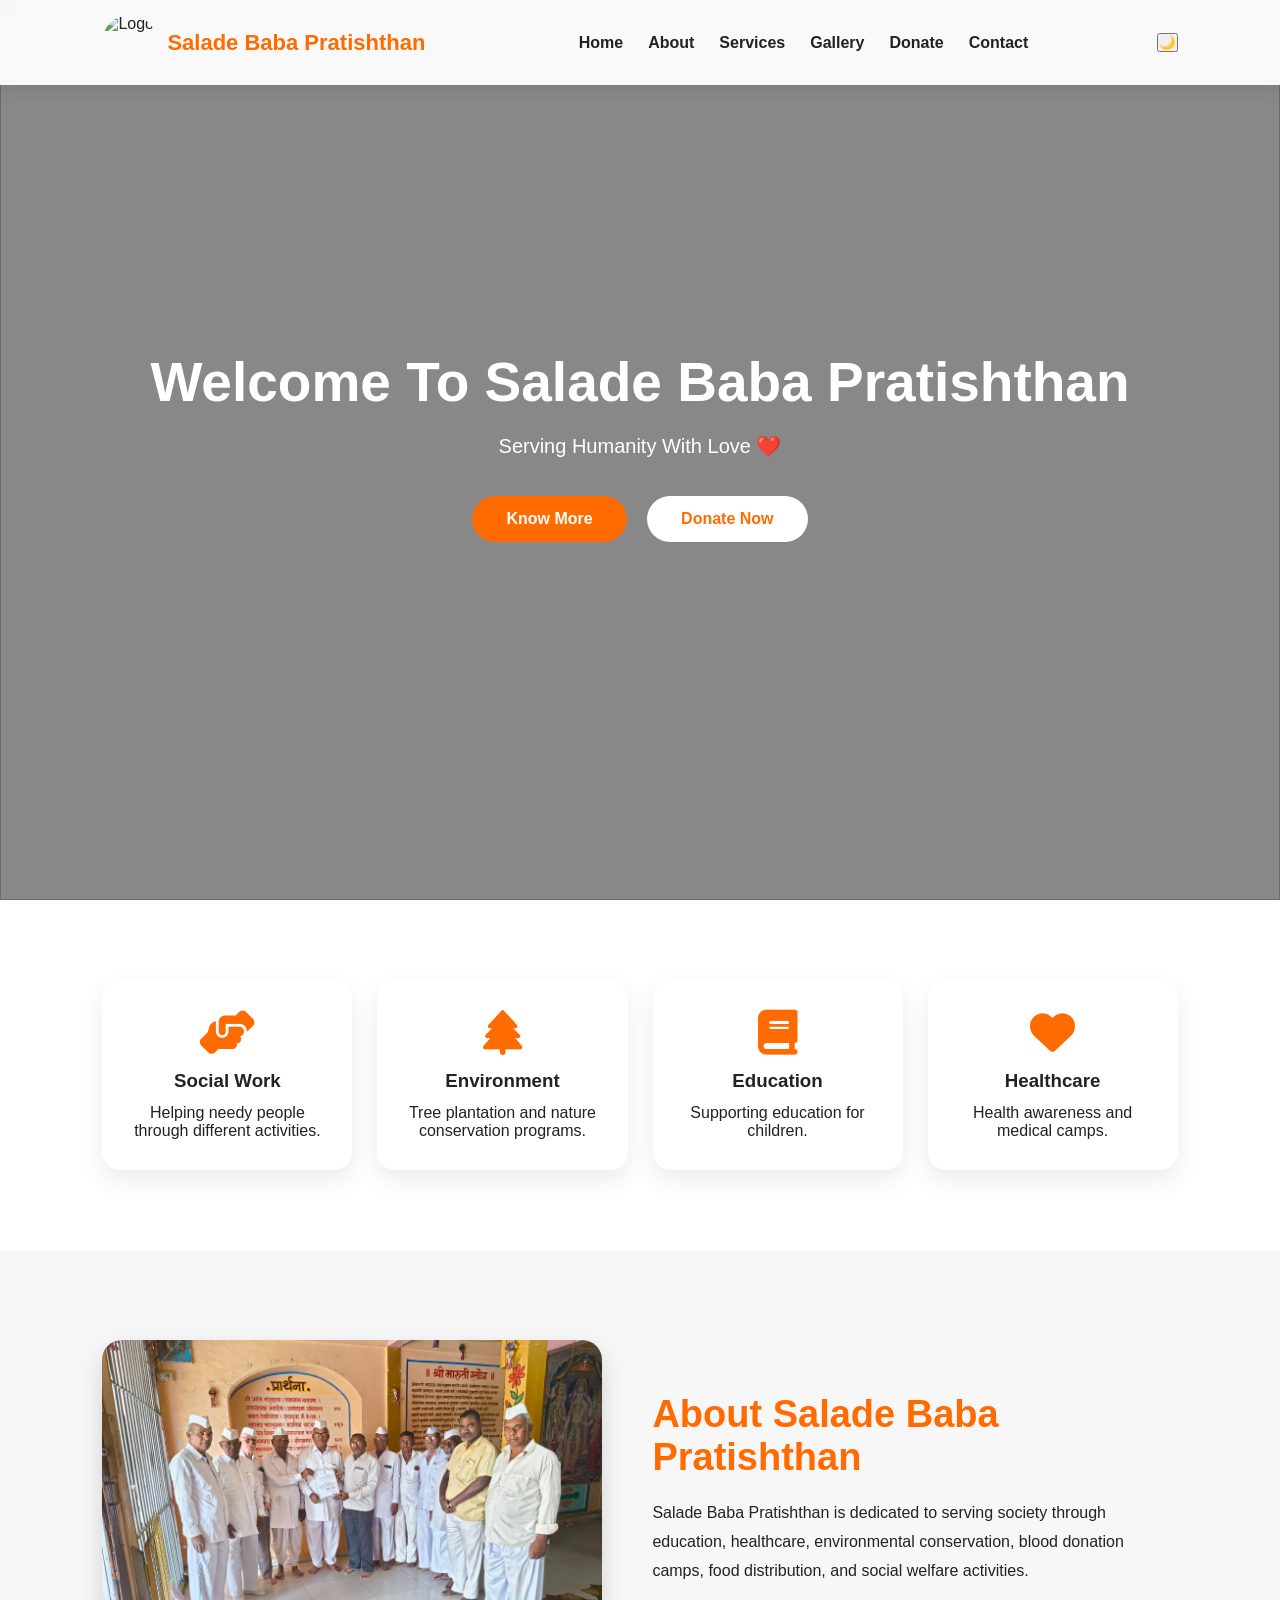
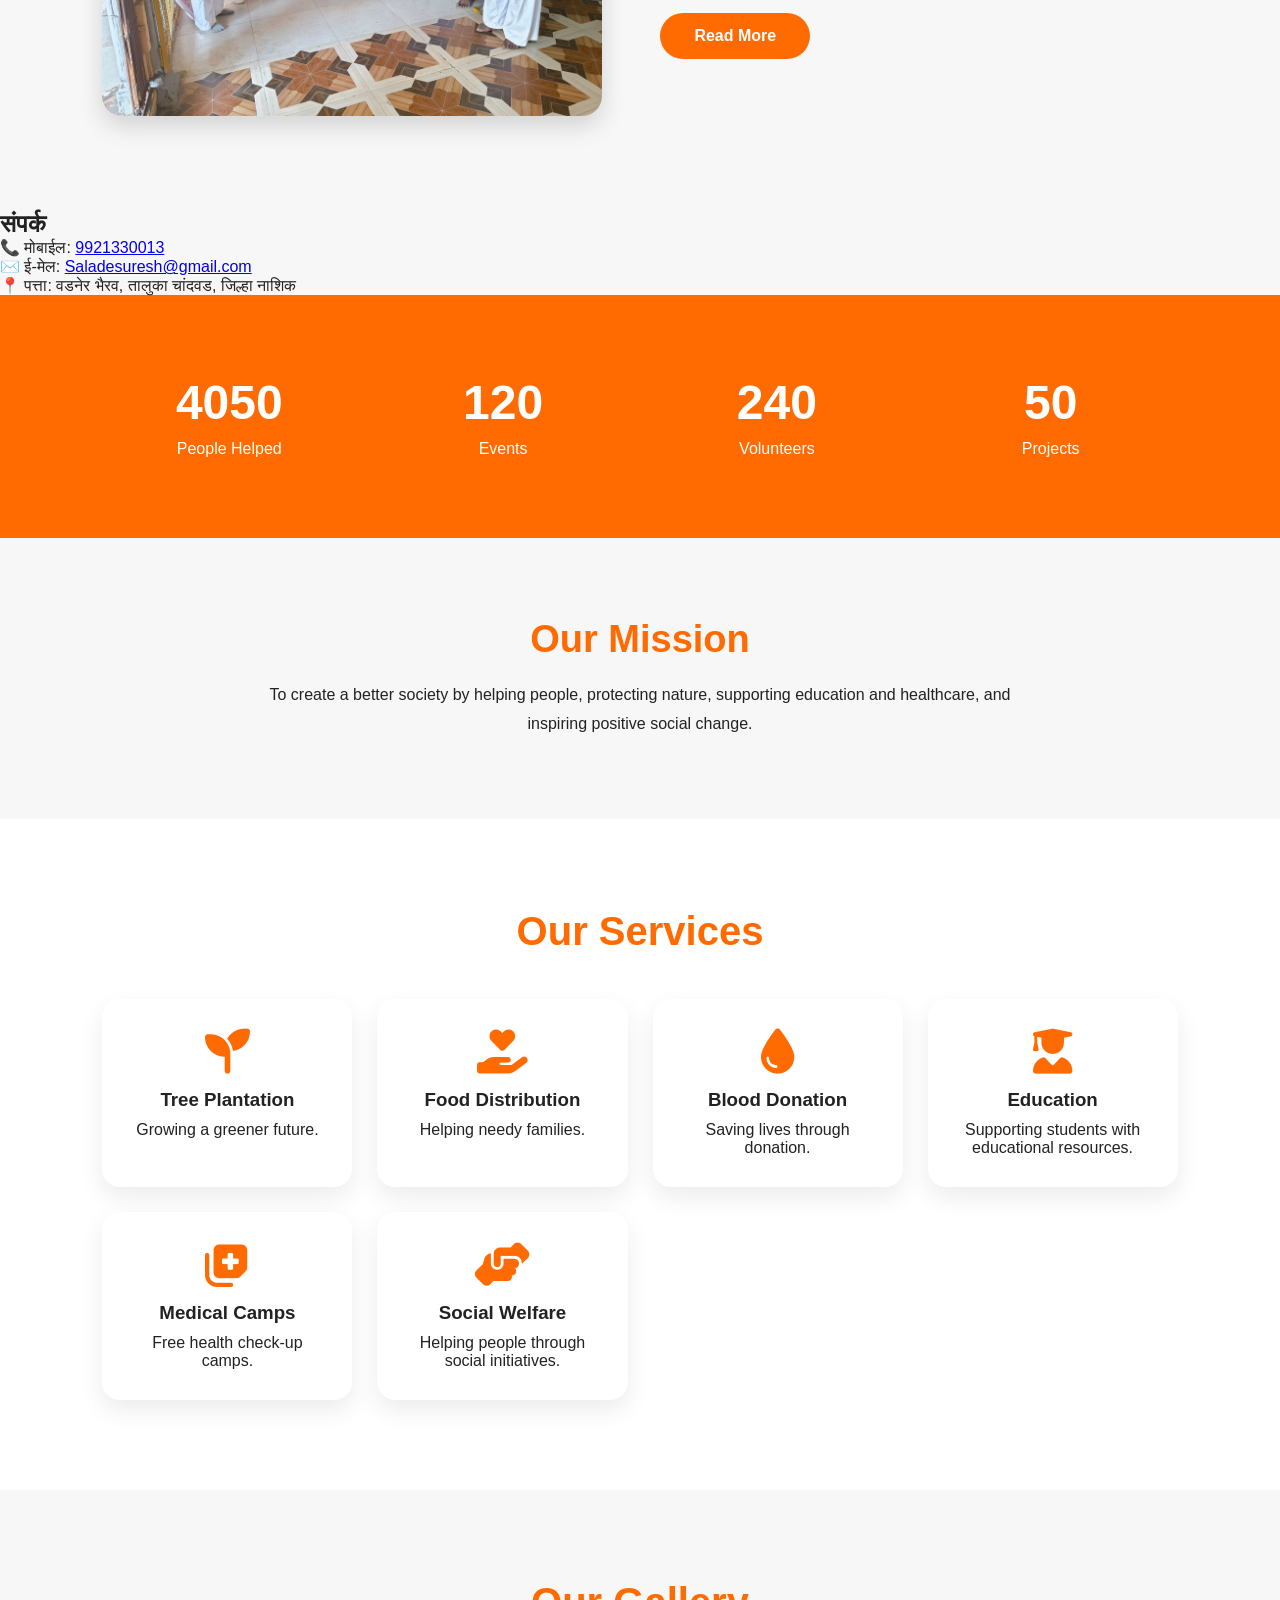
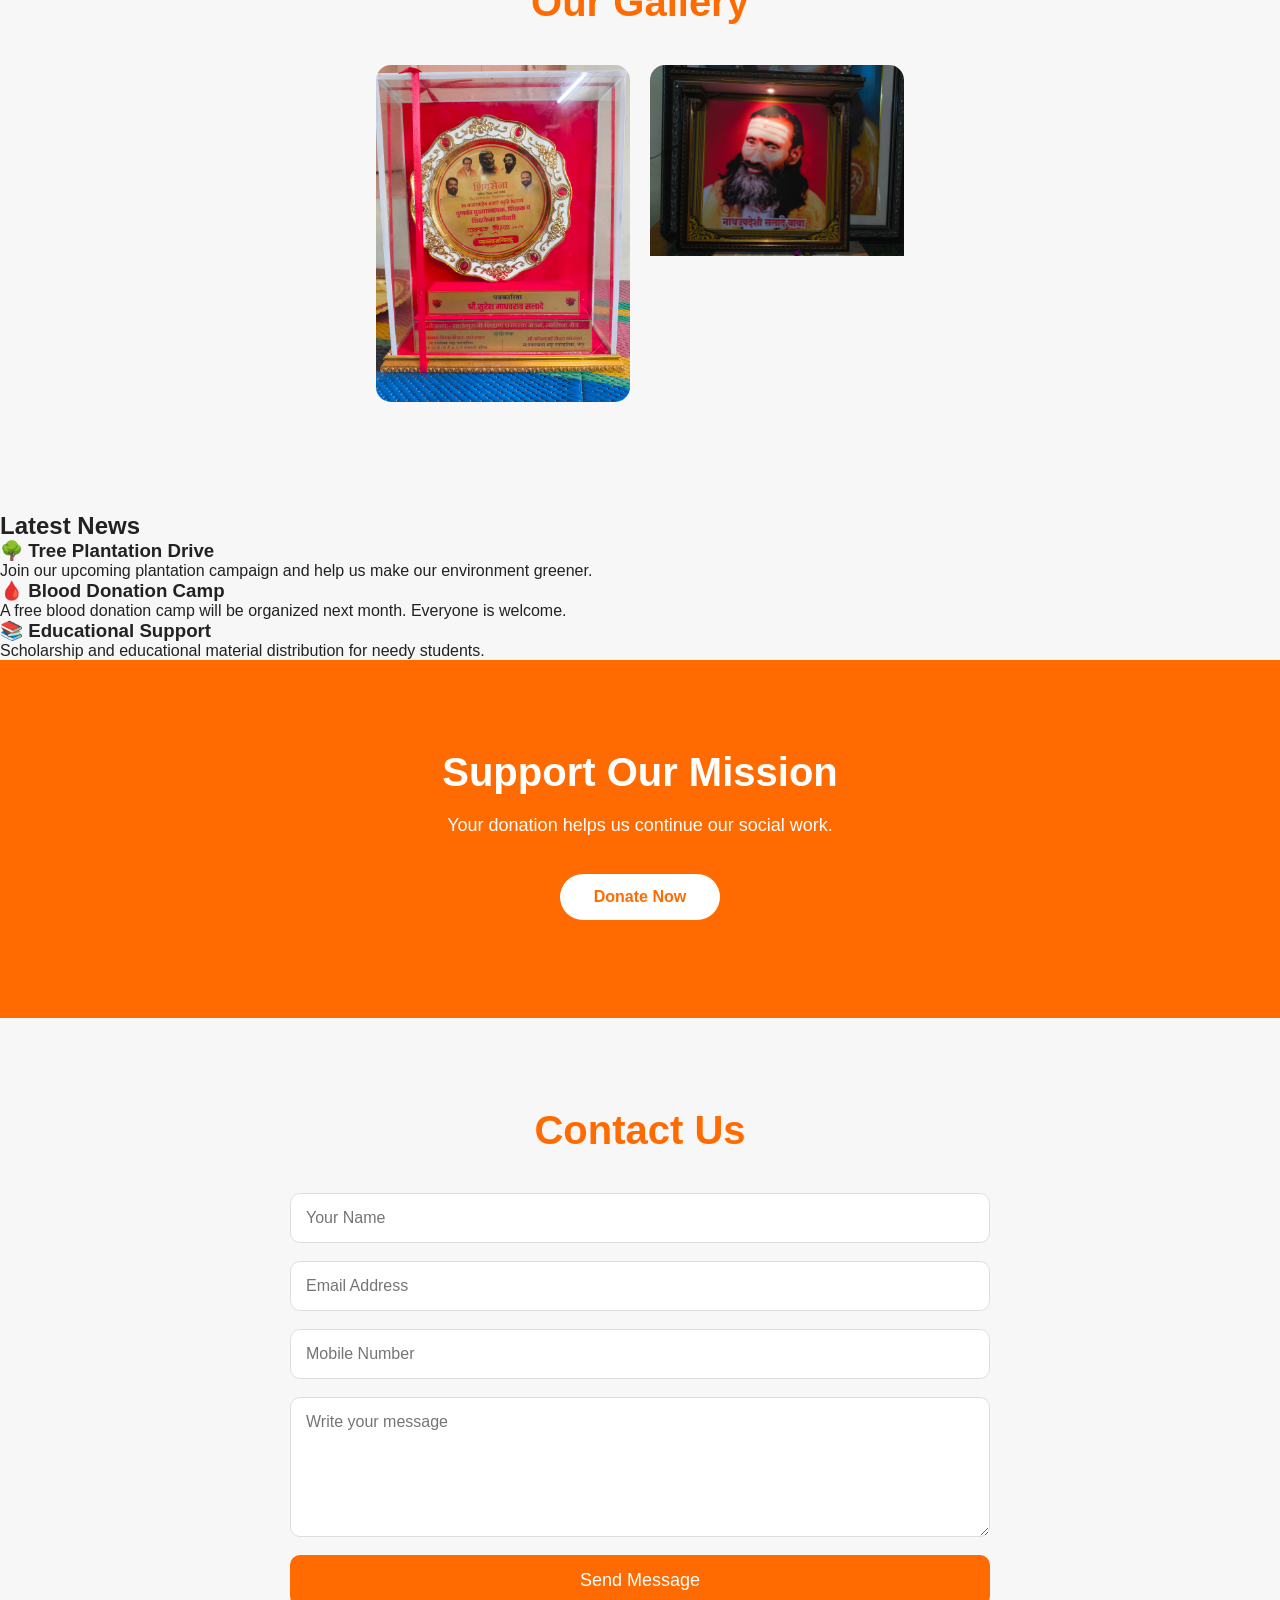
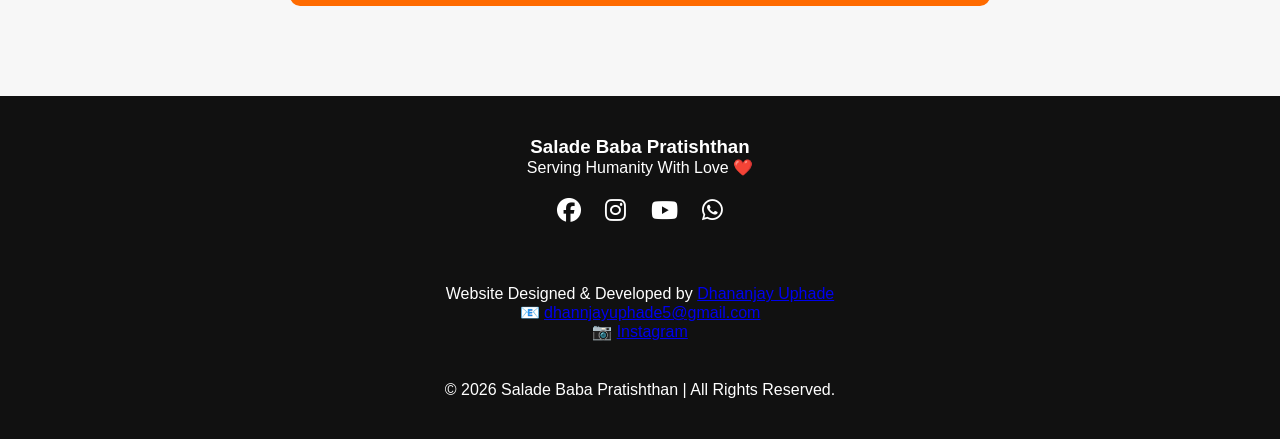
==== commit ef924ec1: "Update Read More link to point to about.html" ====
--- a/index.html
+++ b/index.html
@@ -186,7 +186,7 @@
 Salade Baba Pratishthan is dedicated to serving society through education, healthcare, environmental conservation, blood donation camps, food distribution, and social welfare activities.
 </p>
 
-<a href="#" class="btn">Read More</a>
+<a href="about.html" class="btn">Read More</a>
 
 </div>
 
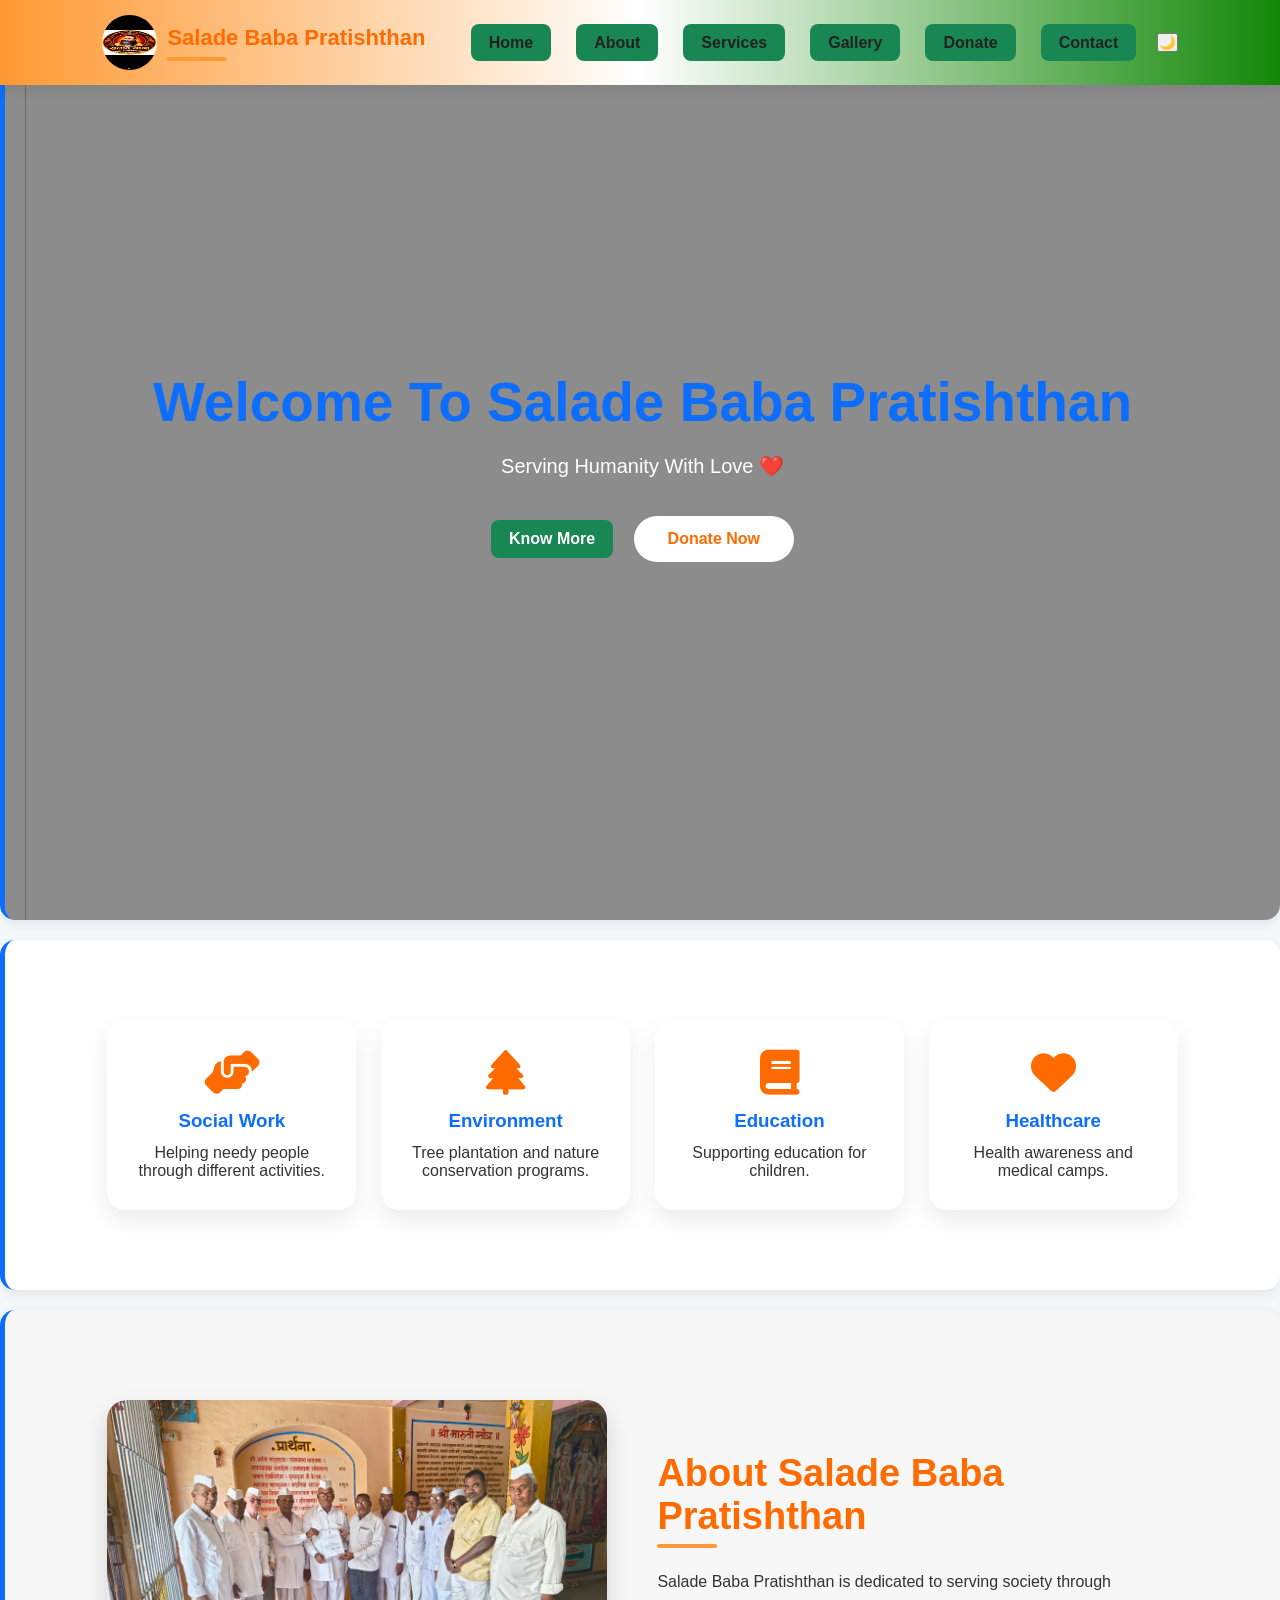
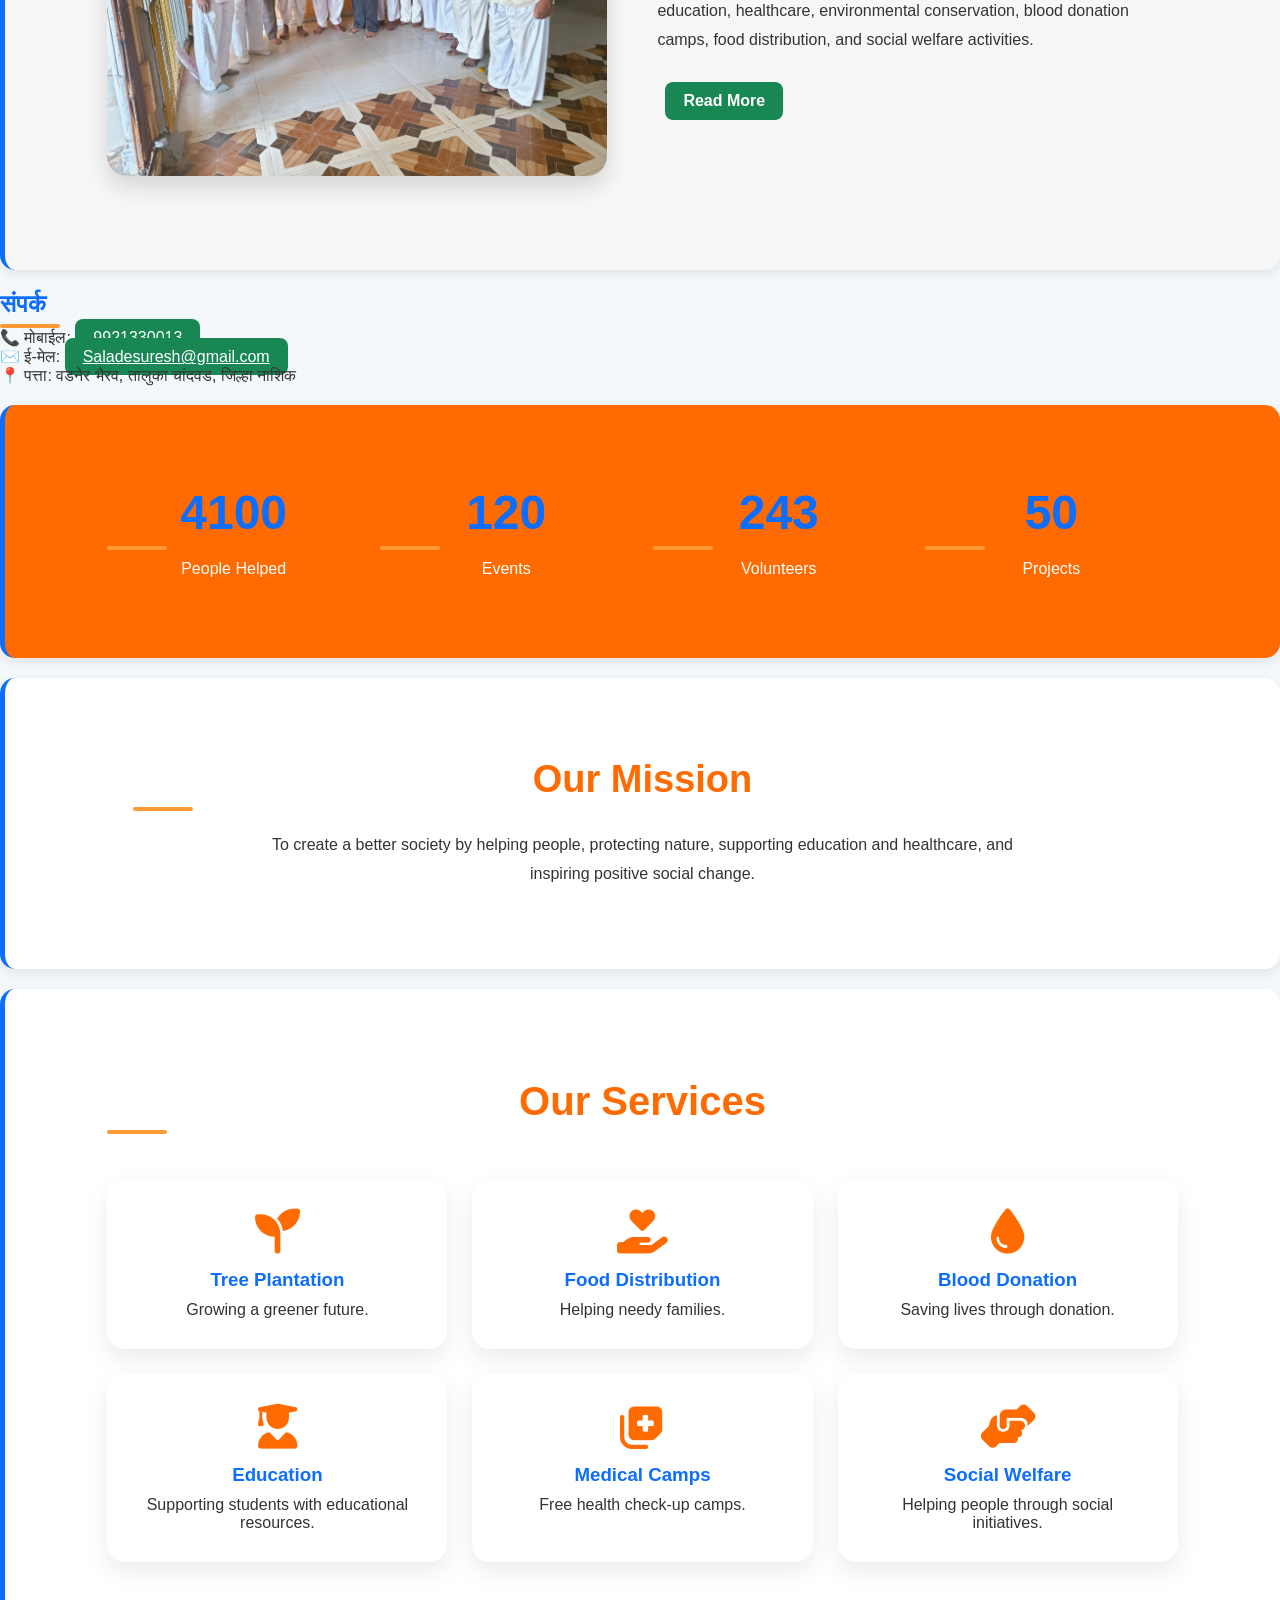
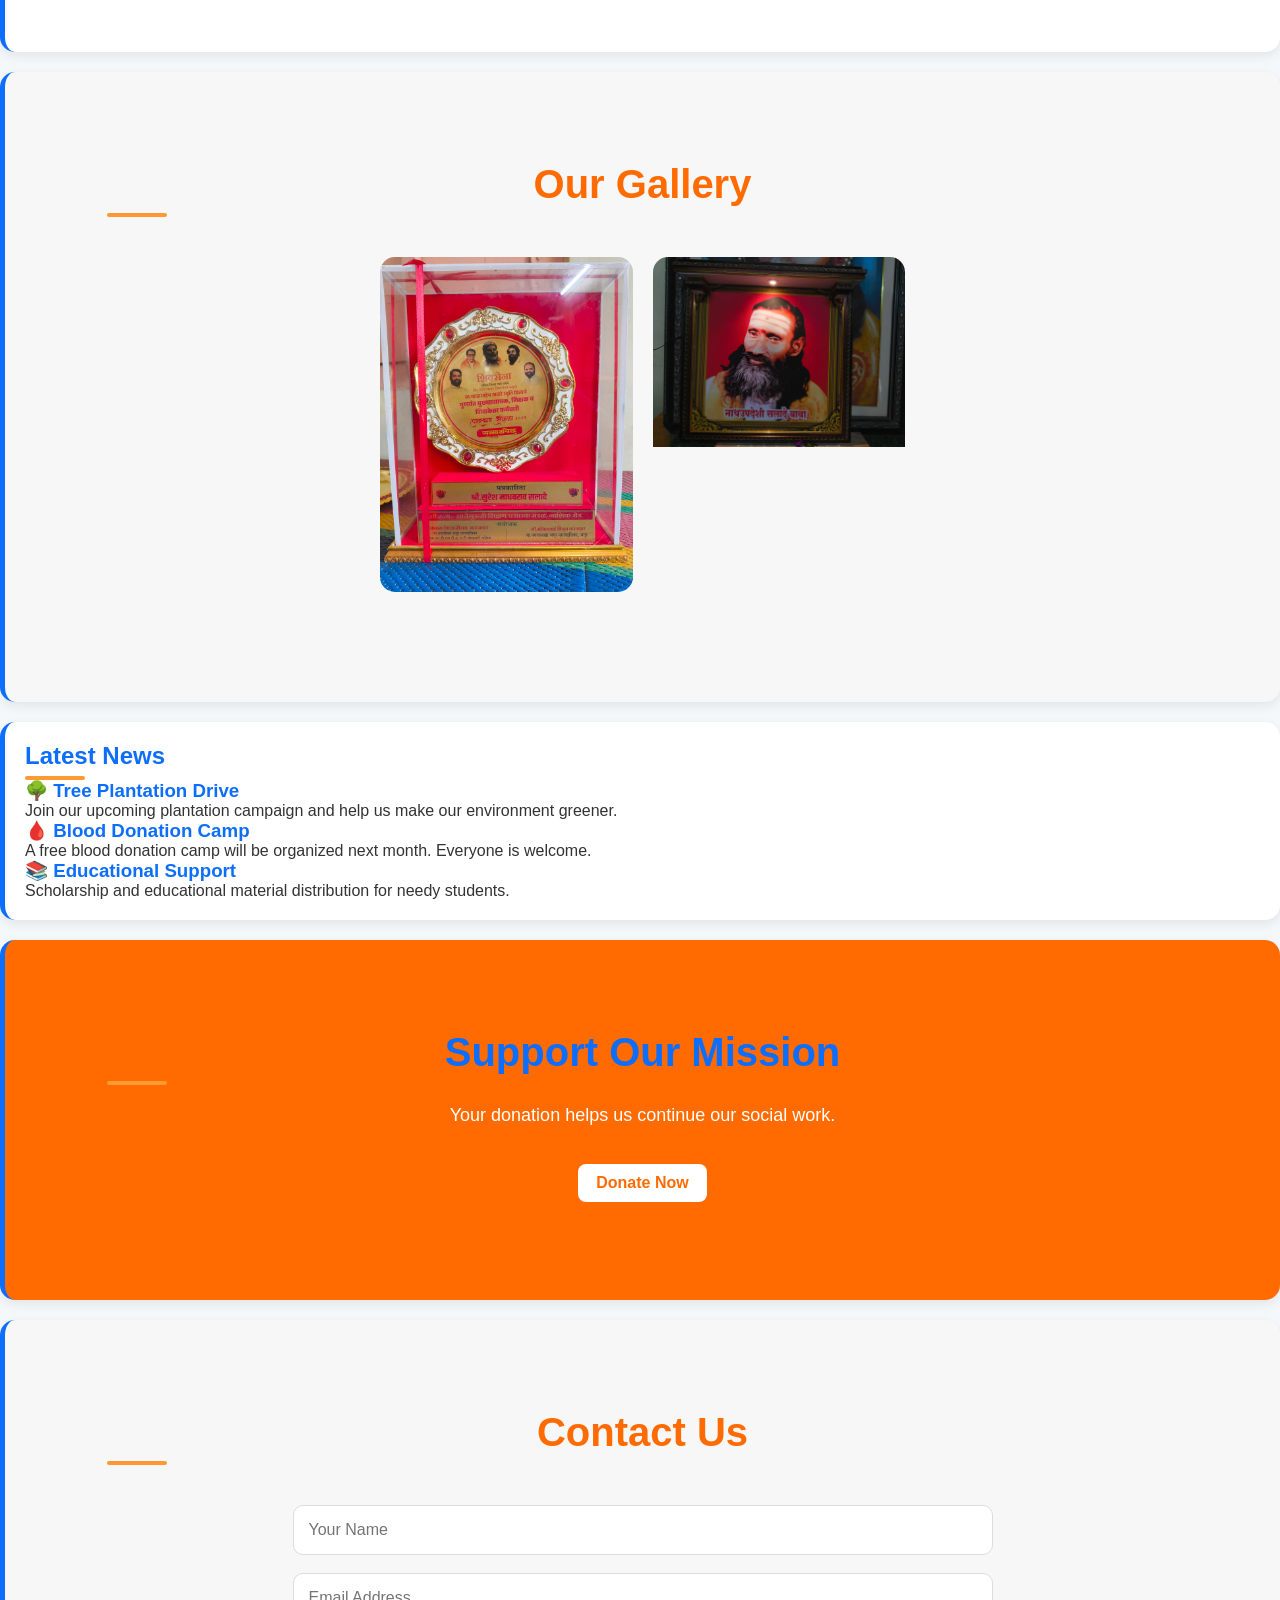
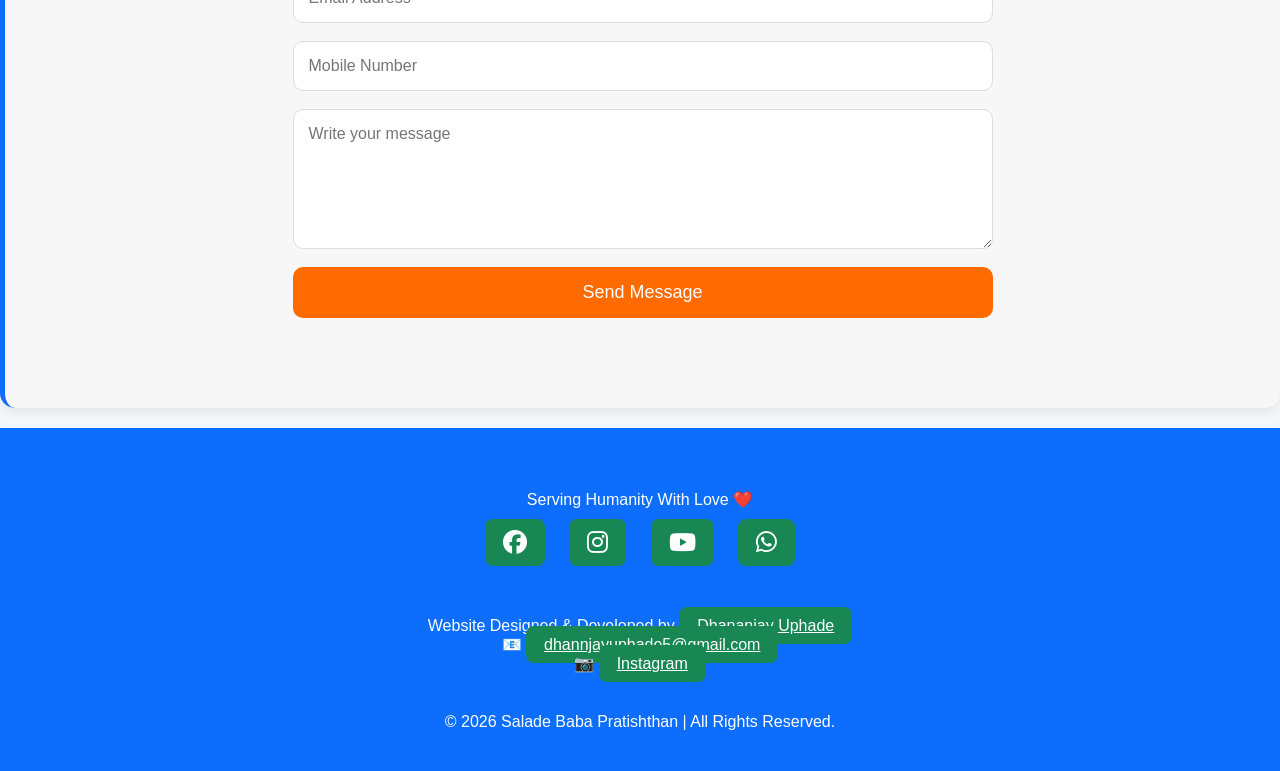
==== commit 2fa54076: "Add meta keywords and author to index.html" ====
--- a/index.html
+++ b/index.html
@@ -4,7 +4,9 @@
     <meta charset="UTF-8">
     <meta name="viewport" content="width=device-width, initial-scale=1.0">
     <title>Salade Baba Pratishthan</title>
-
+<meta name="keywords" content="सलादे बाबा प्रतिष्ठान, Salade Baba Pratishthan, Nashik, NGO, Social Work, Charity">
+
+<meta name="author" content="Salade Baba Pratishthan">
     <link rel="stylesheet" href="style.css">
 
     <link href="https://fonts.googleapis.com/css2?family=Poppins:wght@300;400;500;600;700&display=swap" rel="stylesheet">
--- a/style.css
+++ b/style.css
@@ -623,3 +623,87 @@
 #topBtn:hover{
     background:#e55d00;
     }
+
+body{
+    background:#F8F9FA;
+    color:#333;
+}
+
+header{
+    background:#0D6EFD;
+    color:#fff;
+}
+
+section{
+    background:#fff;
+    border-radius:12px;
+    box-shadow:0 4px 15px rgba(0,0,0,.08);
+    padding:20px;
+    margin:20px 0;
+}
+
+h1,h2,h3{
+    color:#0B5ED7;
+}
+
+.btn{
+    background:#198754;
+    color:#fff;
+    border:none;
+}
+
+.btn:hover{
+    background:#157347;
+}
+
+.highlight{
+    color:#FFC107;
+}
+body{
+    background:#F4F8FB;
+    color:#333;
+}
+
+header{
+    background:linear-gradient(90deg,#FF9933,#FFFFFF,#138808);
+    color:#222;
+}
+
+section{
+    background:#ffffff;
+    border-left:5px solid #0D6EFD;
+    border-radius:15px;
+    padding:20px;
+    margin:20px 0;
+    box-shadow:0 4px 12px rgba(0,0,0,.08);
+}
+
+h1,h2,h3{
+    color:#0D6EFD;
+}
+
+h2::after{
+    content:"";
+    display:block;
+    width:60px;
+    height:4px;
+    background:#FF9933;
+    margin-top:6px;
+    border-radius:10px;
+}
+
+a,.btn{
+    background:#198754;
+    color:#fff;
+    padding:10px 18px;
+    border-radius:8px;
+}
+
+a:hover,.btn:hover{
+    background:#157347;
+}
+
+footer{
+    background:#0D6EFD;
+    color:#fff;
+}
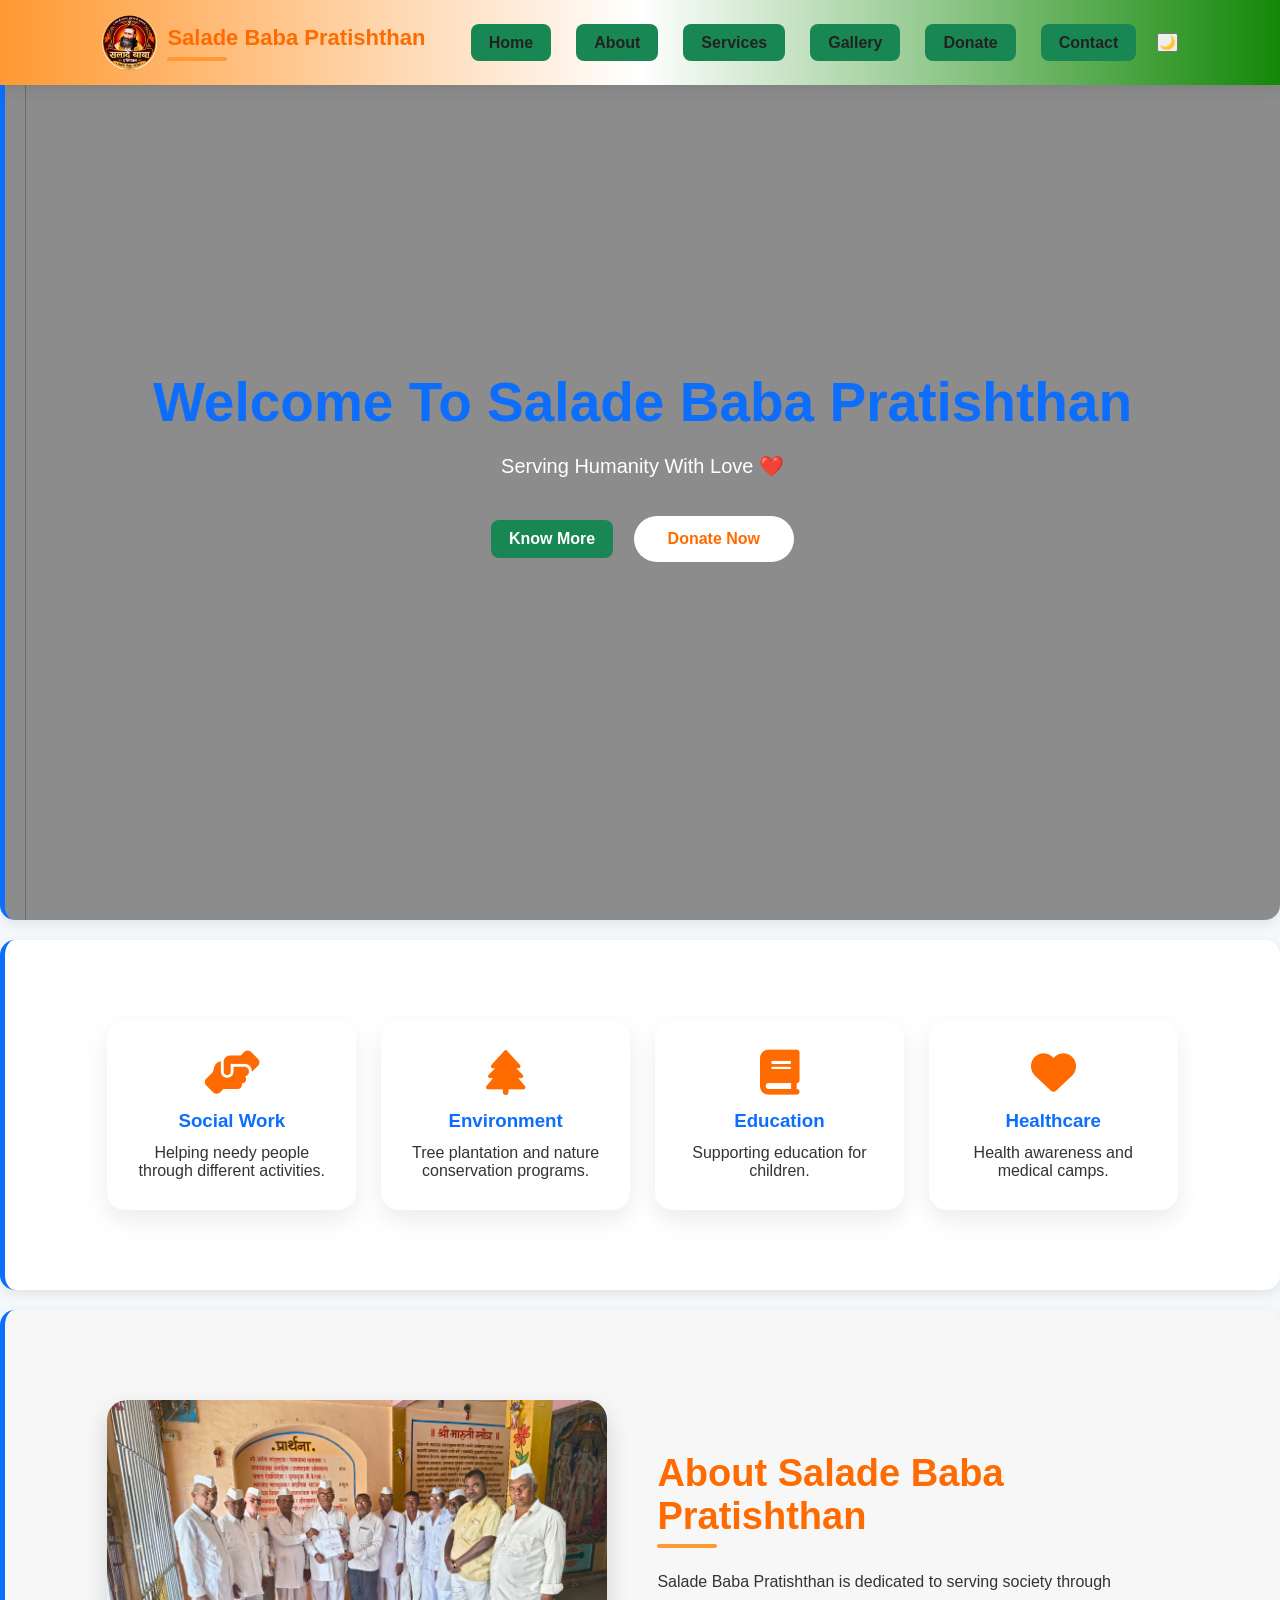
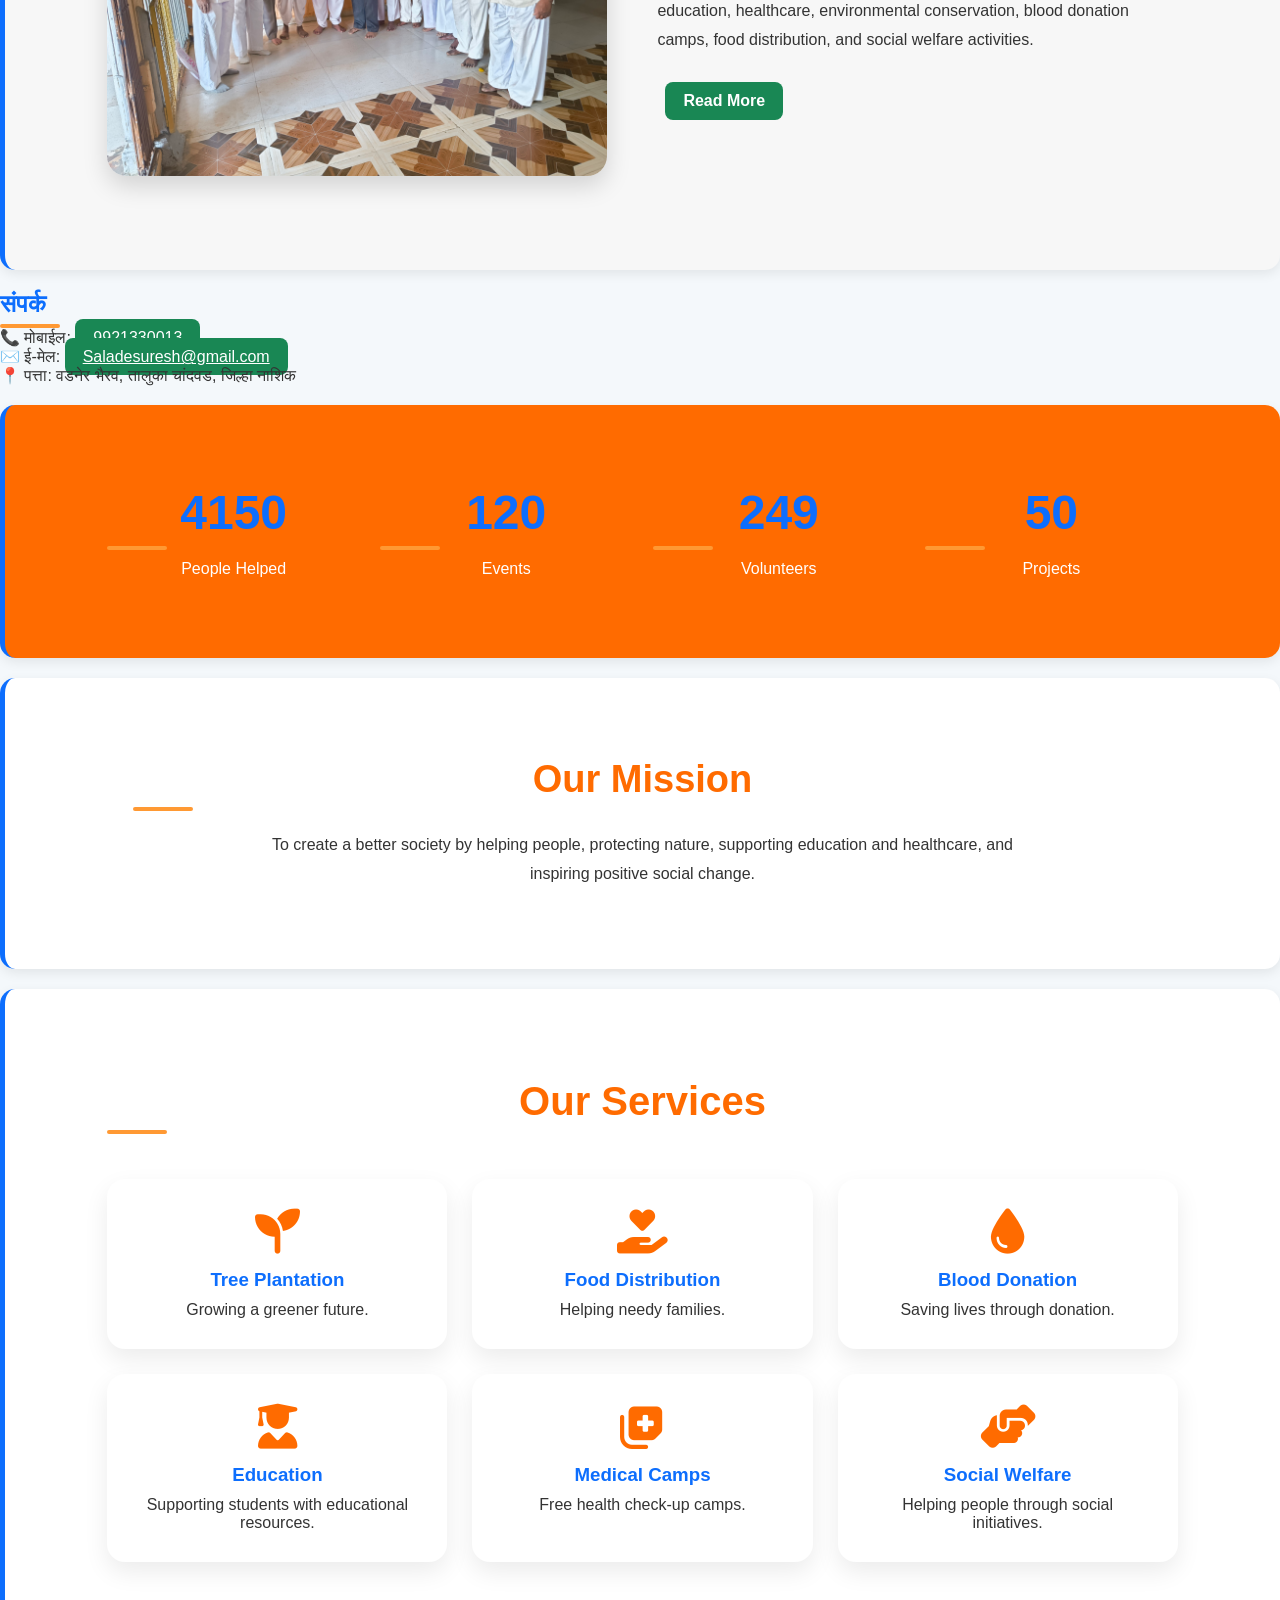
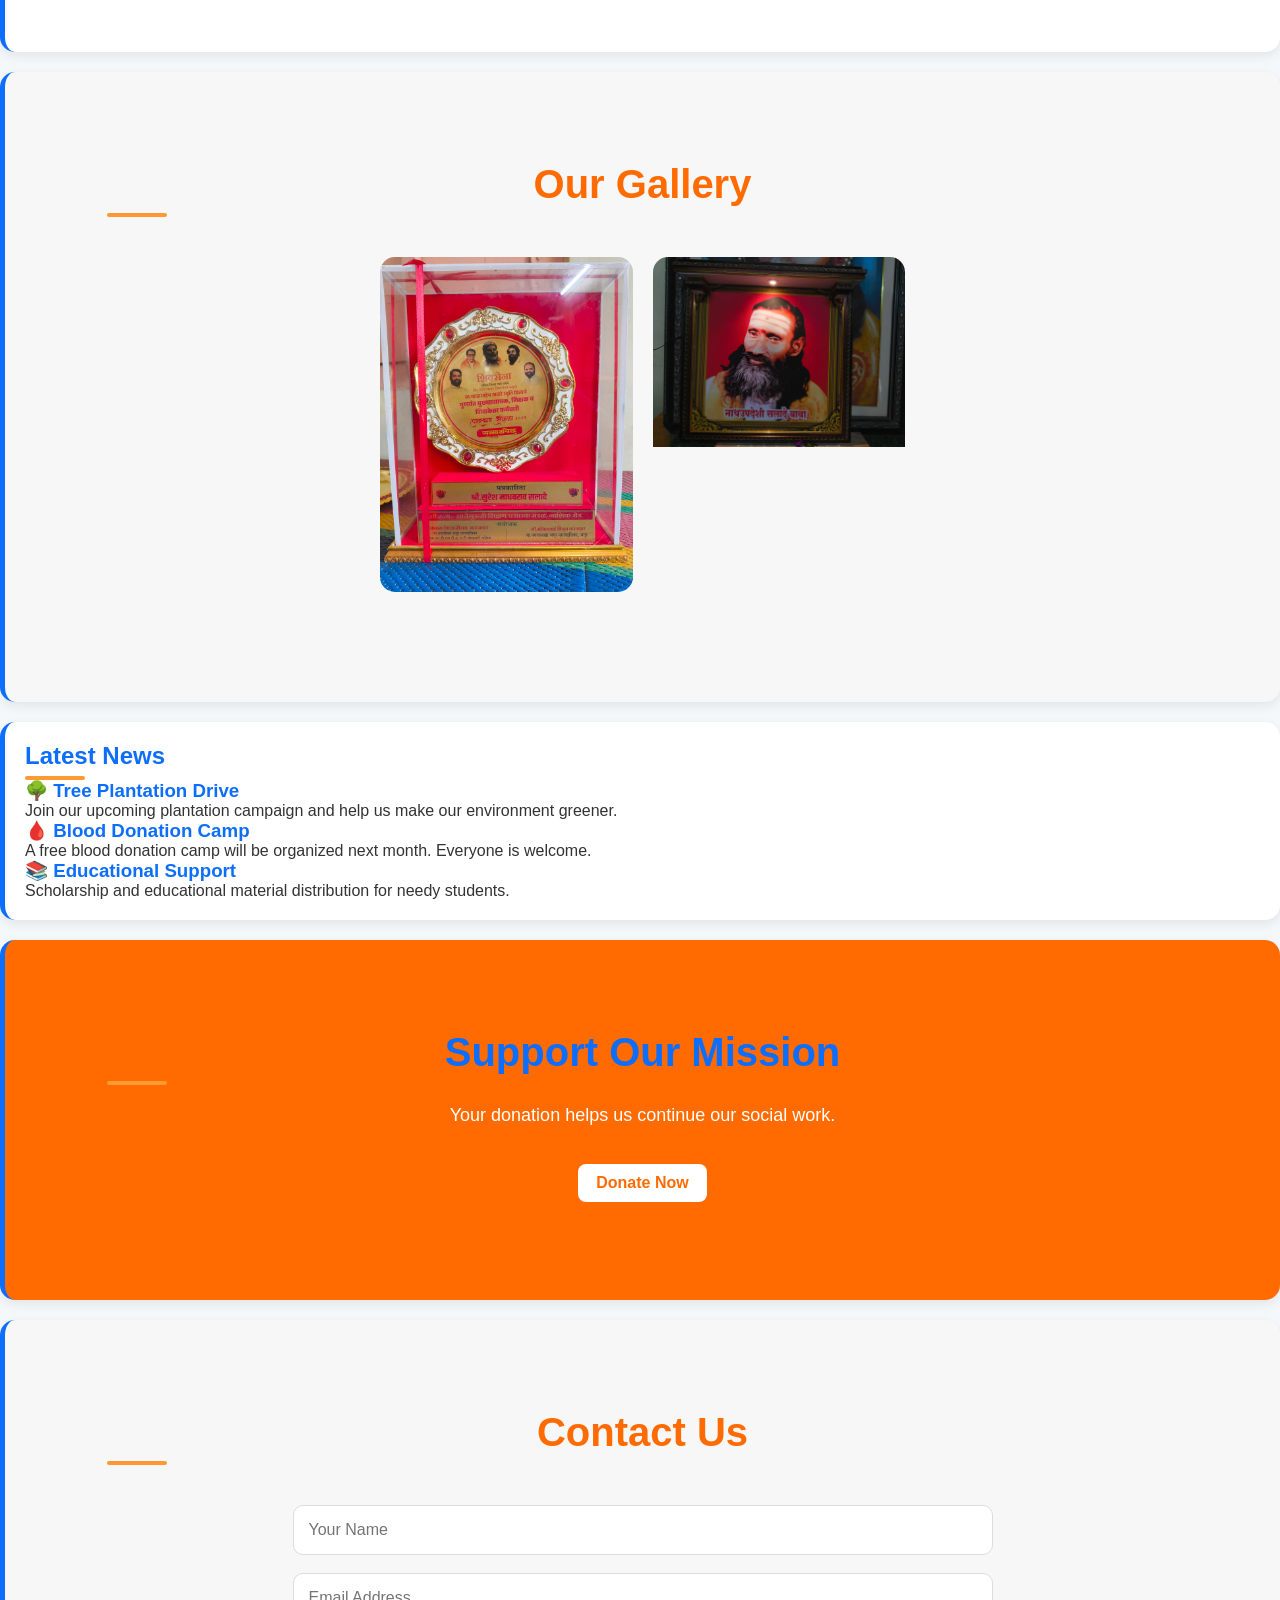
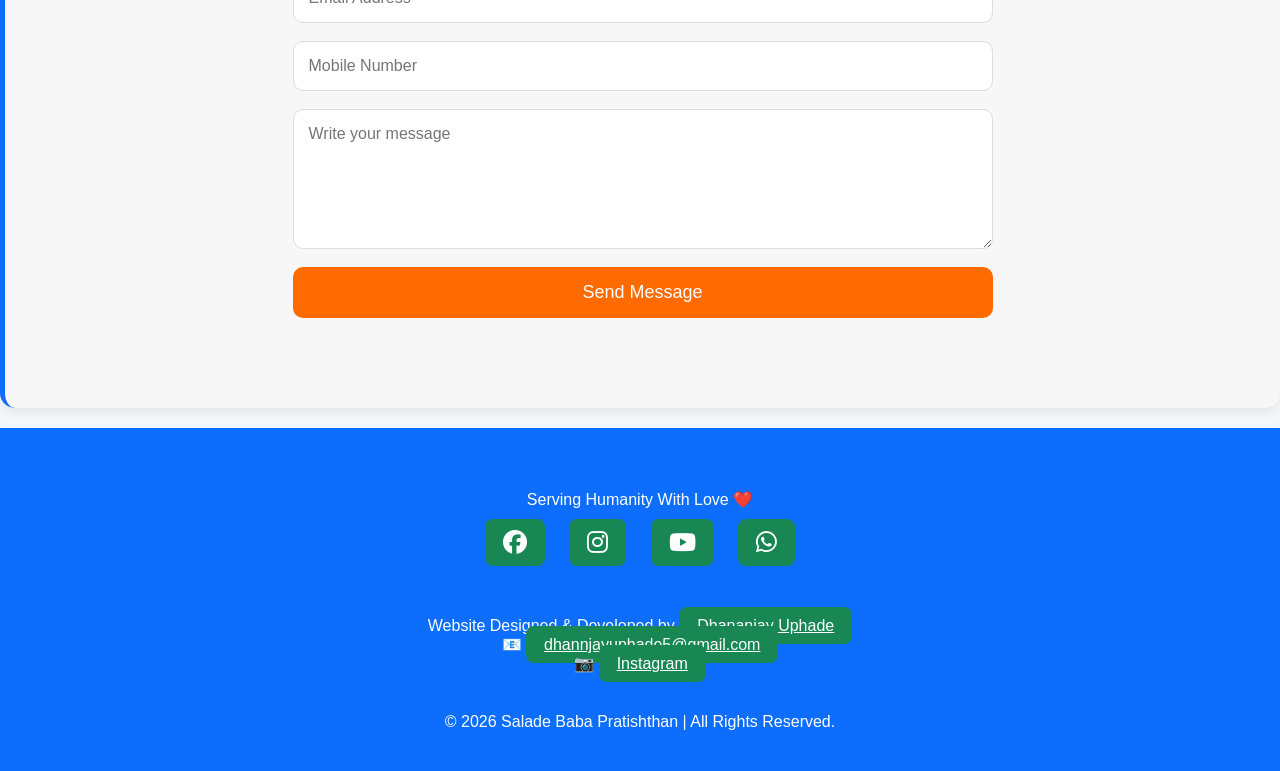
==== commit 2d505f54: "Integrate Google AdSense into index.html Added Google AdSense script and ad placement." ====
--- a/index.html
+++ b/index.html
@@ -117,6 +117,17 @@
 
 </section>
 
+    <script async src="https://pagead2.googlesyndication.com/pagead/js/adsbygoogle.js?client=ca-pub-7835288041144720"
+     crossorigin="anonymous"></script>
+<ins class="adsbygoogle"
+     style="display:block"
+     data-ad-format="fluid"
+     data-ad-layout-key="-6t+ed+2i-1n-4w"
+     data-ad-client="ca-pub-7835288041144720"
+     data-ad-slot="5915388185"></ins>
+<script>
+     (adsbygoogle = window.adsbygoogle || []).push({});
+</script>
 <!--========== FEATURES ==========-->
 
 <section class="features">
@@ -239,6 +250,7 @@
 
 </section>
 
+    
 <!-- ================= MISSION ================= -->
 
 <section class="mission">
